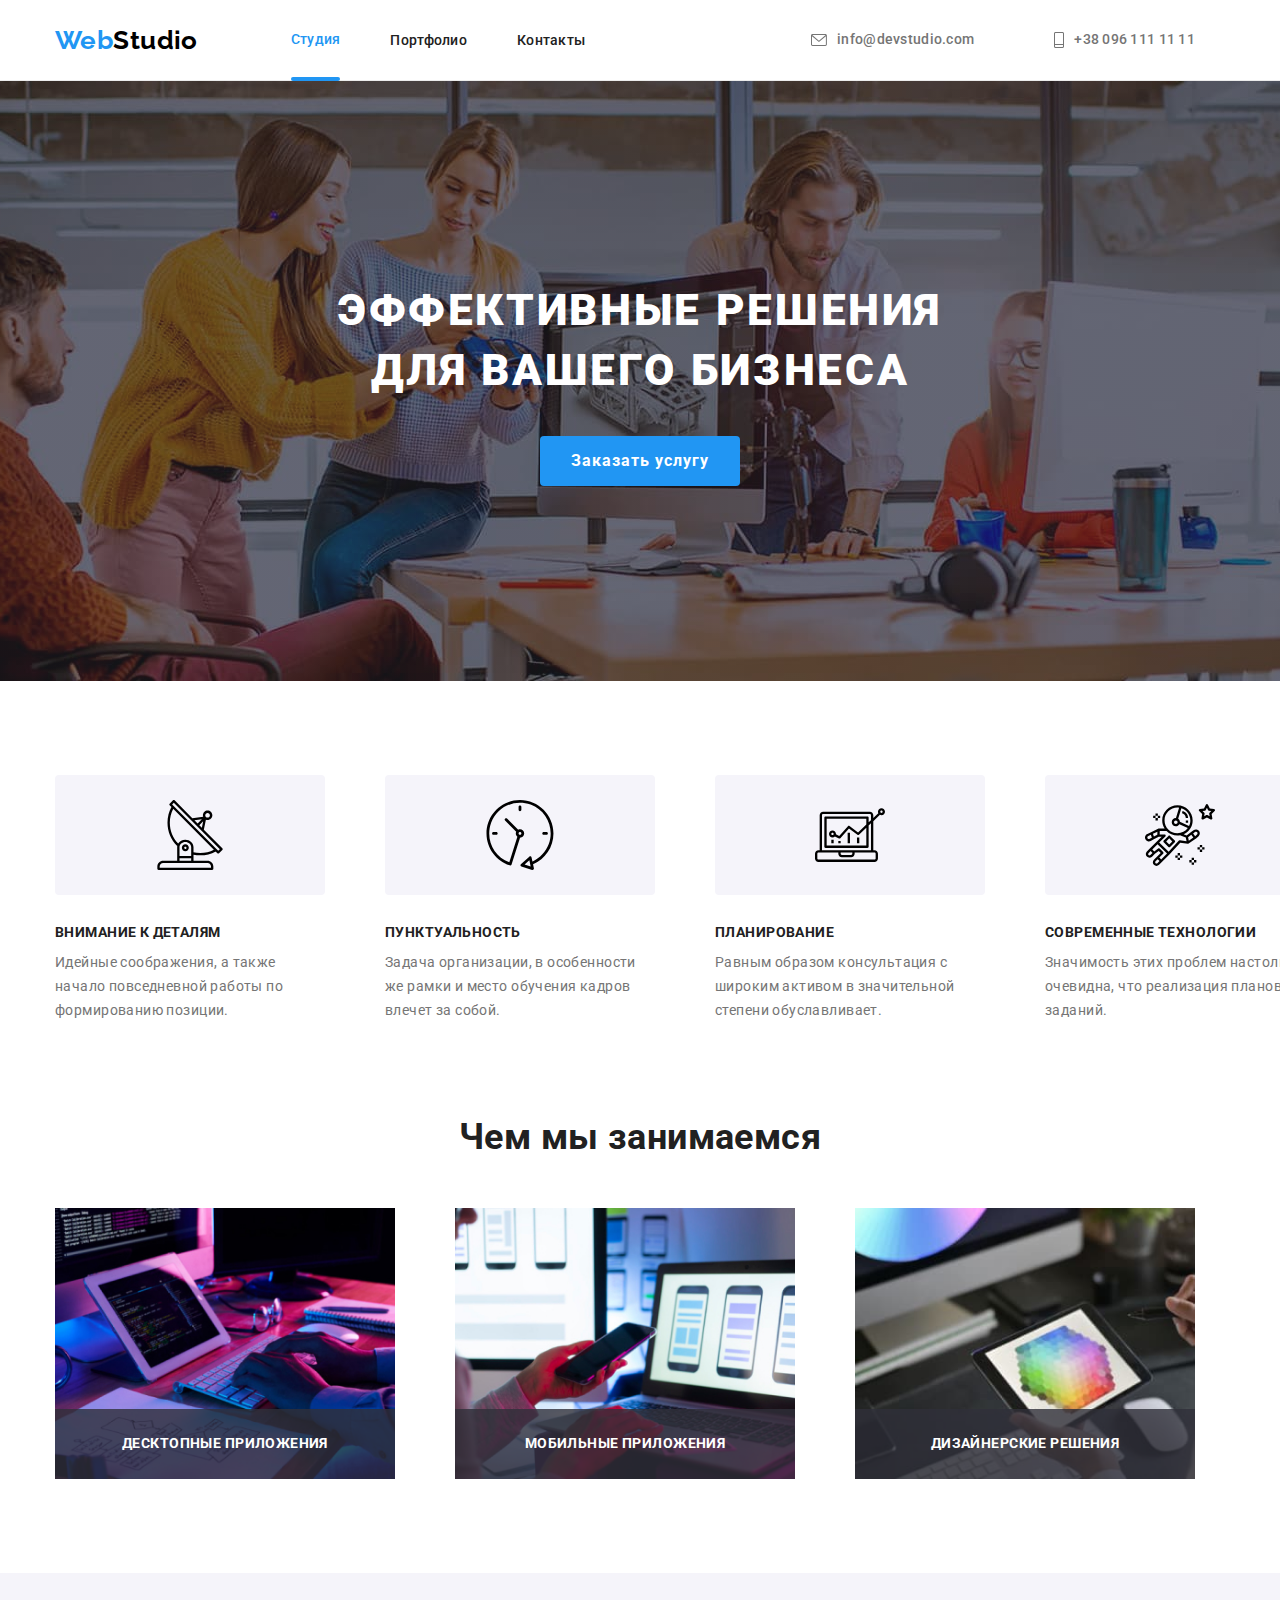
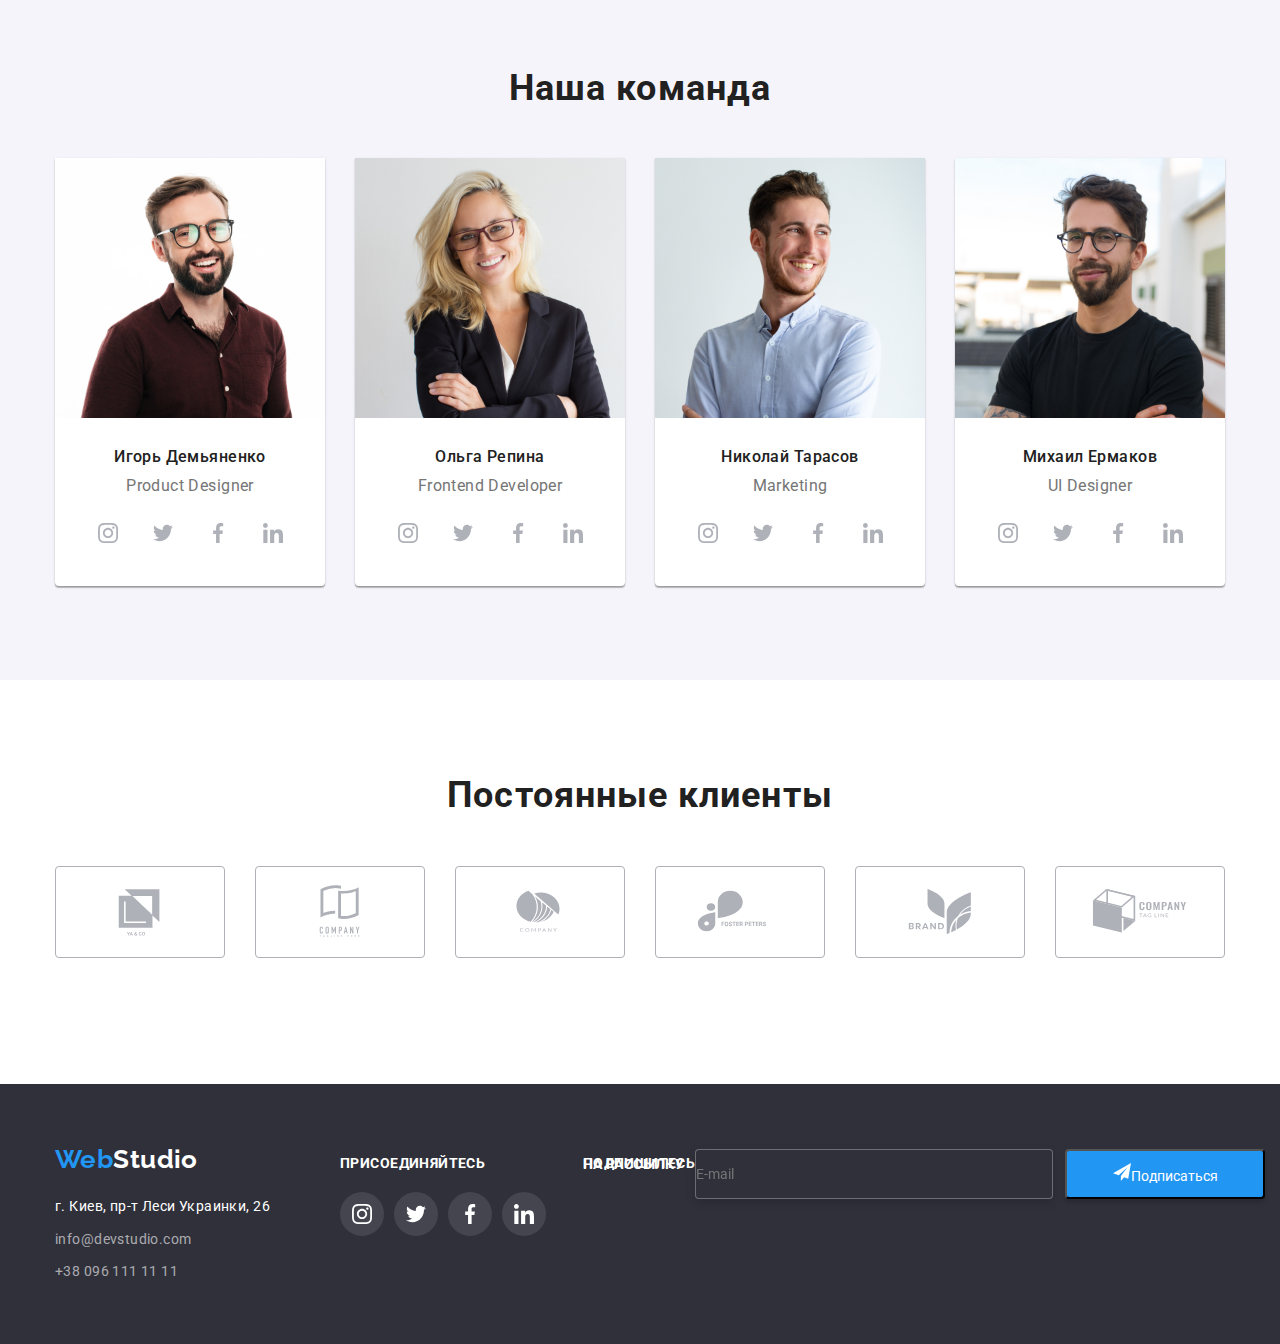
==== index.html @ bc7c969b "update" ====
<!DOCTYPE html>
<html lang="ru">

<head>
    <meta charset="UTF-8">
    <meta http-equiv="X-UA-Compatible" content="IE=edge">
    <meta name="viewport" content="width=device-width, initial-scale=1.0">
    <title>Документ</title>
    <link rel="preconnect" href="https://fonts.googleapis.com">
    <link rel="preconnect" href="https://fonts.gstatic.com" crossorigin>
    <link
        href="https://fonts.googleapis.com/css2?family=Raleway:wght@700&family=Roboto:wght@400;500;700;900&display=swap"
        rel="stylesheet">
    <link rel="stylesheet" href="https://cdnjs.cloudflare.com/ajax/libs/modern-normalize/1.1.0/modern-normalize.css">
    <link rel=" stylesheet" href="./css/style.css">
</head>

<body>
    <!-- Шапка сайта -->
    <header class="header">
        <div class="container header-container">
            <nav class="nav">
                <a lang="en" href="./index.html" class="logo">
                    <span class="logo-accent">Web</span>Studio
                </a>
                <ul class="site-nav list">
                    <li><a href="./index.html" class="link current">Студия</a></li>
                    <li><a href="./portfolio.html" class="link">Портфолио</a></li>
                    <li><a href="./portfolio.html" class="link">Контакты</a></li>
                </ul>
            </nav>
            <ul class="contact list">
                <li class="contact-list item">
                    <a lang="en" href="mailto:info@devstudio.com" class="email">
                        <svg class="icon-envelope" width="16px" height="12px">
                            <use href="./images2/symbol-defs.svg#icon-envelope-hover">
                            </use>
                        </svg>info@devstudio.com
                    </a>
                </li>
                <li class="contact-list item">
                    <a href="tel:+380961111111" class="tel">
                        <svg class="icon-tel" width="10px" height="16px">
                            <use href="./images2/symbol-defs.svg#icon-tel"></use>
                        </svg>+38 096 111 11 11
                    </a>
                </li>
            </ul>
        </div>
    </header>
    <!-- Главная часть сайта -->
    <main>
        <div class="overlay">
            <section class="hero">
                <div class="container">
                    <h1 class="hero-title">Эффективные решения для вашего бизнеса</h1>
                    <button data-modal-open class="hero button-primary" type="button">Заказать услугу</button>
                </div>
            </section>
        </div>
        <!-- Модальное окно -->
        <div class="backdrop is-hidden" data-modal>
            <div class="modal">
                <button data-modal-close class="button-modal" type="button">
                    <svg class="modal-close" width="18px" height="18px">
                        <use href="./images3/symbol-defs.svg#icon-close-black"></use>
                    </svg>
                </button>


                <form class="js-modal-form">
                    <h3 class="form-field-title">Оставьте свои данные, мы вам перезвоним</h3>



                    <div class="form-field">
                        <label class="form-label" for="name">Имя</label>
                        <span><svg class="form-icon-name" width="18px" height="18px">
                                <use href="./images3/symbol-defs2.svg#icon-person-black-18dp"></use>
                            </svg></span>
                        <input class="form-input" type=" text" name="name" id="name" placeholder="" autofocus />
                    </div>



                    <div class="form-field">
                        <label class="form-label" for="tel">Телефон</label>
                        <span><svg class="form-icon-tel" width="18px" height="18px">
                                <use href="./images3/symbol-defs2.svg#icon-phone-black-18dp"></use>
                            </svg></span>
                        <input class=" form-input" type="tel" name="tel" id="tel" />
                    </div>



                    <div class="form-field">
                        <label class="form-label" for="email">Почта</label>
                        <span><svg class="form-icon-email" width="18px" height="18px">
                                <use href="./images3/symbol-defs2.svg#icon-email-black-18dp"></use>
                            </svg></span>
                        <input class="form-input" type="email" name="email" id="mail" />
                    </div>


                    <div class="form-field">
                        <label for="comment" class="comment">Комментарий</label>
                        <textarea class="comment-form" name="comment" id="comment" rows="10"
                            placeholder="Введите текст"></textarea>
                    </div>


                    <div class="form-field">
                        <label class="form-label" for="policy">
                            <span>
                                <svg class="form-icon-email">
                                    <use href=""></use>
                                </svg>
                            </span>Соглашаюсь с рассылкой и принимаю</label>
                        <a class="accent" href="#">Условия договора</a>
                        <input class="form-input-checkbox" type="checkbox" name="policy" id="policy" />
                    </div>
                    <button class="submit" type="submit">Отправить</button>
                </form>
            </div>
        </div>


        <section class="section features">
            <div class="container">
                <h2 class="visually-hidden">Наши особенности</h2>
                <ul class="features-list">
                    <li class="features-item">
                        <div class="features-icon">
                            <svg class="features-logo" width="70px" height="70px">
                                <use href="./images2/symbol-defs.svg#icon-antenna" />
                            </svg>
                        </div>
                        <h3 class="features-title">Внимание к деталям</h3>
                        <p class="features-text">Идейные соображения, а также начало повседневной работы по
                            формированию
                            позиции.
                        </p>
                    </li>
                    <li class="features-item">
                        <div class="features-icon">
                            <svg class="features-logo" width="70" height="70">
                                <use href="./images2/symbol-defs.svg#icon-clock" />
                            </svg>
                        </div>
                        <h3 class="features-title">Пунктуальность</h3>
                        <p class="features-text">Задача организации, в особенности же рамки и место обучения
                            кадров
                            влечет за собой.
                        </p>
                    </li>
                    <li class="features-item">
                        <div class="features-icon">
                            <svg class="features-logo" width="70" height="70">
                                <use href="./images2/symbol-defs.svg#icon-diagram" />
                            </svg>
                        </div>
                        <h3 class="features-title">Планирование</h3>
                        <p class="features-text">Равным образом консультация с широким активом в
                            значительной
                            степени обуславливает.
                        </p>
                    </li>
                    <li class="features-item">
                        <div class="features-icon">
                            <svg class="features-logo" width="70" height="70">
                                <use href="./images2/symbol-defs.svg#icon-astronaut" />
                            </svg>
                        </div>
                        <h3 class="features-title">Современные технологии</h3>
                        <p class="features-text">Значимость этих проблем настолько очевидна, что реализация
                            плановых
                            заданий.
                        </p>
                    </li>
                </ul>
            </div>
        </section>
        <section class="section work">
            <div class="container">
                <h2 class="work-title">Чем мы занимаемся</h2>
                <ul class="work-list">
                    <li class="item">
                        <div class="work-ad">
                            <img class="work-photo" src="./images1/photo1.jpg" alt="Десктопные приложения"
                                width="370" />
                            <div class="ad">
                                <p class="ad-name">Десктопные приложения</p>
                            </div>
                        </div>
                    </li>
                    <li class="item">
                        <div class="work-ad">
                            <img src="./images1/photo2.jpg" alt="Мобильные приложения" width="370" />
                            <div class="ad">
                                <p class="ad-name">Мобильные приложения</p>
                            </div>
                        </div>
                    </li>
                    <li class="item">
                        <div class="work-ad">
                            <img src="./images1/photo3.jpg" alt="Дизайн" width="370" />
                            <div class="ad">
                                <p class="ad-name">Дизайнерские решения</p>
                            </div>
                        </div>
                    </li>
                </ul>
            </div>
        </section>
        <section class=" section-team">
            <div class="container">
                <h2 class="section-title">Наша команда</h2>
                <ul class="team-list">
                    <li class="team-item">
                        <img src="./images1/img1.jpg" alt="Фото Игоря" width="270" />
                        <div class="team">
                            <h3 class="team-title">Игорь Демьяненко</h3>
                            <p class="vocation" lang="en">Product Designer</p>
                            <ul class="list-net">
                                <li class="list-net-item one">
                                    <a href="" class="social-net link">
                                        <svg class="net" width="20" height="20">
                                            <use href="./images2/symbol-defs.svg#icon-instagram" />
                                        </svg>
                                    </a>
                                </li>
                                <li class="list-net-item">
                                    <a href="" class="social-net link">
                                        <svg class="net" width="20" height="20">
                                            <use href="./images2/symbol-defs.svg#icon-twitter" />
                                        </svg>
                                    </a>
                                </li>
                                <li class="list-net-item">
                                    <a href="" class="social-net link">
                                        <svg class="net" width="20" height="20">
                                            <use href="./images2/symbol-defs.svg#icon-facebook" />
                                        </svg>
                                    </a>
                                </li>
                                <li class="list-net-item">
                                    <a href="" class="social-net link">
                                        <svg class="net" width="20" height="20">
                                            <use href="./images2/symbol-defs.svg#icon-linkedin" />
                                        </svg>
                                    </a>
                                </li>
                            </ul>
                        </div>
                    </li>
                    <li class="team-item">
                        <img src="./images1/img2.jpg" alt="Фото Ольги" width="270" />
                        <div class="team">
                            <h3 class="team-title">Ольга Репина</h3>
                            <p class="vocation" lang="en">Frontend Developer</p>
                            <ul class="list-net">
                                <li class="list-net-item">
                                    <a href="" class="social-net link">
                                        <svg class="net" width="20" height="20">
                                            <use href="./images2/symbol-defs.svg#icon-instagram" />
                                        </svg>
                                    </a>
                                </li>
                                <li class="list-net-item">
                                    <a href="" class="social-net link">
                                        <svg class="net" width="20" height="20">
                                            <use href="./images2/symbol-defs.svg#icon-twitter" />
                                        </svg>
                                    </a>
                                </li>
                                <li class="list-net-item">
                                    <a href="" class="social-net link">
                                        <svg class="net" width="20" height="20">
                                            <use href="./images2/symbol-defs.svg#icon-facebook" />
                                        </svg>
                                    </a>
                                </li>
                                <li class="list-net-item">
                                    <a href="" class="social-net link">
                                        <svg class="net" width="20" height="20">
                                            <use href="./images2/symbol-defs.svg#icon-linkedin" />
                                        </svg>
                                    </a>
                                </li>
                            </ul>
                        </div>
                    </li>
                    <li class="team-item">
                        <img src="./images1/img3.jpg" alt="Фото Николая" width="270" />
                        <div class="team">
                            <h3 class="team-title">Николай Тарасов</h3>
                            <p class="vocation" lang="en">Marketing</p>
                            <ul class="list-net">
                                <li class="list-net-item">
                                    <a href="" class="social-net link">
                                        <svg class="net" width="20" height="20">
                                            <use href="./images2/symbol-defs.svg#icon-instagram" />
                                        </svg>
                                    </a>
                                </li>
                                <li class="list-net-item">
                                    <a href="" class="social-net link">
                                        <svg class="net" width="20" height="20">
                                            <use href="./images2/symbol-defs.svg#icon-twitter" />
                                        </svg>
                                    </a>
                                </li>
                                <li class="list-net-item">
                                    <a href="" class="social-net link">
                                        <svg class="net" width="20" height="20">
                                            <use href="./images2/symbol-defs.svg#icon-facebook" />
                                        </svg>
                                    </a>
                                </li>
                                <li class="list-net-item">
                                    <a href="" class="social-net link">
                                        <svg class="net" width="20" height="20">
                                            <use href="./images2/symbol-defs.svg#icon-linkedin" />
                                        </svg>
                                    </a>
                                </li>
                            </ul>
                        </div>
                    </li>
                    <li class="team-item">
                        <img src="./images1/img4.jpg" alt="Фото Михаила" width="270" />
                        <div class="team">
                            <h3 class="team-title">Михаил Ермаков</h3>
                            <p class="vocation" lang="en">UI Designer</p>
                            <ul class="list-net">
                                <li class="list-net-item">
                                    <a href="" class="social-net link">
                                        <svg class="net" width="20" height="20">
                                            <use href="./images2/symbol-defs.svg#icon-instagram" />
                                        </svg>
                                    </a>
                                </li>
                                <li class="list-net-item">
                                    <a href="" class="social-net link">
                                        <svg class="net" width="20" height="20">
                                            <use href="./images2/symbol-defs.svg#icon-twitter" />
                                        </svg>
                                    </a>
                                </li>
                                <li class="list-net-item">
                                    <a href="" class="social-net link">
                                        <svg class="net" width="20" height="20">
                                            <use href="./images2/symbol-defs.svg#icon-facebook" />
                                        </svg>
                                    </a>
                                </li>
                                <li class="list-net-item">
                                    <a href="" class="social-net link">
                                        <svg class="net" width="20" height="20">
                                            <use href="./images2/symbol-defs.svg#icon-linkedin" />
                                        </svg>
                                    </a>
                                </li>
                            </ul>
                        </div>
                    </li>
                </ul>
            </div>
        </section>
        <section class="clients">
            <div class="container">
                <h2 class="clients-title">Постоянные клиенты</h2>
                <ul class="clients-list">
                    <li class="clients-item">
                        <a href="" class="clients-link">
                            <svg class="clients-logo" width="106" height="60">
                                <use href="./images2/symbol-defs.svg#icon-Logo1" />
                            </svg>
                        </a>
                    </li>
                    <li class="clients-item">
                        <a href="" class="clients-link">
                            <svg class="clients-logo" width="106" height="60">
                                <use href="./images2/symbol-defs.svg#icon-Logo2" />
                            </svg>
                        </a>
                    </li>
                    <li class="clients-item">
                        <a href="" class="clients-link">
                            <svg class="clients-logo" width="106" height="60">
                                <use href="./images2/symbol-defs.svg#icon-Logo3" />
                            </svg>
                        </a>
                    </li>
                    <li class="clients-item">
                        <a href="" class="clients-link">
                            <svg class="clients-logo" width="106" height="60">
                                <use href="./images2/symbol-defs.svg#icon-Logo4" />
                            </svg>
                        </a>
                    </li>
                    <li class="clients-item">
                        <a href="" class="clients-link">
                            <svg class="clients-logo" width="106" height="60">
                                <use href="./images2/symbol-defs.svg#icon-Logo5" />
                            </svg>
                        </a>
                    </li>
                    <li class="clients-item">
                        <a href="" class="clients-link">
                            <svg class="clients-logo" width="106" height="60">
                                <use href="./images2/symbol-defs.svg#icon-Logo6" />
                            </svg>
                        </a>
                    </li>
                </ul>
            </div>
        </section>
    </main>
    <!-- Футер сайта -->
    <footer class="footer">
        <div class="container footer-container">
            <div class="locate">
                <a lang="en" href="./index.html" class="logo-footer">
                    <span class="logo-accent">Web</span>Studio
                </a>
                <address class="adress">
                    <ul class="adress-list">
                        <li class="adress-item">г. Киев, пр-т Леси Украинки, 26</li>
                        <li><a lang="en" href="mailto:info@devstudio.com" class="email-item">info@devstudio.com</a></li>
                        <li><a href="tel:+380961111111" class="tel-item">+38 096 111 11 11</a></li>
                    </ul>
                </address>
            </div>
            <div class="join">
                <h3 class="join-title">присоединяйтесь</h3>
                <ul class="join-list">
                    <li class="join-item">
                        <a href="" class="join-social-net link">
                            <svg class="join-icon" width="20" height="20">
                                <use href="./images2/symbol-defs.svg#icon-instagram" />
                            </svg>
                        </a>
                    </li>
                    <li class="join-item">
                        <a href="" class="join-social-net link">
                            <svg class="join-icon" width="20" height="20">
                                <use href="./images2/symbol-defs.svg#icon-twitter" />
                            </svg>
                        </a>
                    </li>
                    <li class="join-item">
                        <a href="" class="join-social-net link">
                            <svg class="join-icon" width="20" height="20">
                                <use href="./images2/symbol-defs.svg#icon-facebook" />
                            </svg>
                        </a>
                    </li>
                    <li class="join-item">
                        <a href="" class="join-social-net link">
                            <svg class="join-icon" width="20" height="20">
                                <use href="./images2/symbol-defs.svg#icon-linkedin" />
                            </svg>
                        </a>
                    </li>
                </ul>
            </div>
            <div class="subscription">
                <h3 class="subscription-title">Подпишитесь на рассылку</h3>
                <ul class="subscription-list">
                    <li class="subscription-item">
                        <div class="subscription-field">
                            <label class="subscription-label for=" email"></label>
                            <input class="subscription-input type=" email" name="email" id="mail"
                                placeholder="E-mail" />
                        </div>
                    </li>
                    <li class="subscription-item">
                        <div class="subscription-field">
                            <button class="subscription-button" type="button">
                                <svg class="subscription-icon" width="18" height="18">
                                    <use href="./images3/symbol-defs2.svg#icon-icon-send"></use>
                                </svg>Подписаться
                            </button>
                        </div>
                    </li>
                </ul>
            </div>
        </div>
    </footer>
    <script src="./js/modal.js"></script>
</body>


</html>
---- css/style.css ----
/* цвет основного текста #212121 */
/* вторичный цвет текста #757575 */
/* вторичный цвет текста #000000 */
/* акцент #2196F3 */
/* белый #FFFFFF */
/* вторичный цвет фона #2F303A; */
/* вторичный цвет фона #F5F4FA */
:root {
    --primary-text-color: #212121;
    --title-text-color: #757575;
    --secondary-title-text-color: #000000;
    --accent-color: #2196F3;
    --secondary-accent-color: #188CE8;
    --white: #FFFFFF;
    --primary-background-color: #2F303A;
    --secondary-background-color: #F5F4FA;
    --grey: #AFB1B8;
    --timing-function: cubic-bezier(0.4, 0, 0.2, 1);
}

body {
    font-size: 14px;
    font-family: 'Roboto', sans-serif;
    letter-spacing: 0.03em;
    color: var(--primary-text-color);
    background-color: var(--white);
}

*,
*:before,
*:after {
    padding: 0px;
    margin: 0px;
    box-sizing: border-box;
}

ul {
    list-style: none;
    padding: 0px;
    margin: 0px;
}

h1,
h2,
h3,
h4,
h5,
h6,
p {
    margin-top: 0px;
    margin-bottom: 0px;
}

.site-nav {
    display: flex;
    align-items: center;
    justify-content: space-between;
    gap: 50px;
}

a {
    text-decoration: none;
}

.container {
    width: 1200px;
    padding-right: 15px;
    padding-left: 15px;
    margin-left: auto;
    margin-right: auto;
}

img {
    display: block;
    width: 100%;
    height: auto;
}

/* --------------------------- ЛОГОТИП -----------------------------*/
.header {
    border-bottom: 1px solid #ECECEC;
}

header.container {
    display: flex;
    align-items: center;
    justify-content: space-between;
}

.header-container {
    display: flex;
    align-items: center;
}

.nav {
    display: flex;
    align-items: center;
}

.logo {
    margin-right: 93px;
    padding-top: 24px;
    padding-bottom: 24px;
    color: var(--secondary-title-text-color);
    font-family: 'Raleway', sans-serif;
    text-decoration: none;
    font-weight: 700;
    font-size: 26px;
    line-height: 1.19;
}

.logo-accent {
    color: var(--accent-color);
}

.link.current {
    display: block;
    padding-top: 32px;
    padding-bottom: 32px;
    color: var(--accent-color);
    position: relative;
}

.link.current::after {
    position: absolute;
    content: "";
    display: block;
    width: 100%;
    height: 4px;
    border-radius: 2px;
    background: var(--accent-color);
    left: 0px;
    bottom: -1px;
    transition: background 250ms var(--timing-function), color 250ms var(--timing-function);
}

.link:hover,
.link:focus {
    color: var(--accent-color);
}

.link {
    font-weight: 500;
    font-size: 14px;
    line-height: 1.14;
    letter-spacing: 0.02em;
    color: var(--primary-text-color);
    transition: color 250ms var(--timing-function);
}

/* -----------------------------Контакты----------------------------- */
.contact {
    display: flex;
    align-items: center;
    gap: 50px;
    margin-left: auto;
}

.contact-list {
    display: flex;
    align-items: center;
    margin-right: 10px;
    gap: 10px;

}

.email {
    display: flex;
    align-items: center;
    padding-top: 32px;
    padding-bottom: 32px;
    font-weight: 500;
    font-size: 14px;
    line-height: 1.14;
    letter-spacing: 0.02em;
    color: var(--title-text-color);
    fill: currentColor;
    transition: color 250ms var(--timing-function);
}

.email:hover,
.email:focus {
    color: var(--accent-color);
}

.icon-envelope {
    margin-right: 10px;
}

.icon-envelope:hover,
.icon-envelope:focus {
    fill: var(--accent-color);

}

.tel {
    display: flex;
    align-items: center;
    justify-content: center;
    padding-top: 32px;
    padding-bottom: 32px;
    font-weight: 500;
    font-size: 14px;
    line-height: 1.14;
    letter-spacing: 0.02em;
    color: var(--title-text-color);
    fill: currentColor;
    transition: color 250ms var(--timing-function);
}

.tel:hover,
.tel:focus {
    color: var(--accent-color);
}

.icon-tel {
    margin-right: 10px;
}

.icon-tel:hover,
.icon-tel:focus {
    fill: var(--accent-color);
}

/*--------------------------------ГЕРОЙ ------------------------- */

.hero {
    text-align: center;
    padding-top: 200px;
    padding-bottom: 200px;
}

/* ---Overlay---*/

.overlay {
    max-width: 1600px;
    height: 600px;
    margin-left: auto;
    margin-right: auto;
    background-color: #C4C4C4;
    background-image: linear-gradient(to right, rgba(47, 48, 58, 0.4), rgba(47, 48, 58, 0.4)), url('../images2/hero.jpg');
    background-size: cover;
    background-repeat: no-repeat;
    background-position: center;
}

.hero-title {
    width: 696px;
    font-weight: 900;
    font-size: 44px;
    line-height: 1.36;
    letter-spacing: 0.06em;
    text-transform: uppercase;
    margin-bottom: 35px;
    margin-left: auto;
    margin-right: auto;
    color: var(--white);
}

.hero.button-primary:hover,
.hero.button-primary:focus {
    background: var(--secondary-accent-color);
    color: var(--white);
}

.hero.button-primary {
    font-family: inherit;
    cursor: pointer;
    font-weight: 700;
    font-size: 16px;
    line-height: 1.88;
    display: flex;
    align-items: center;
    text-align: center;
    letter-spacing: 0.06em;
    padding: 10px 22px;
    margin-bottom: 0px;
    margin-left: auto;
    margin-right: auto;
    width: 200px;
    justify-content: center;
    color: var(--white);
    background-color: var(--accent-color);
    border: none;
    border-radius: 4px;
    transition: background-color 250ms var(--timing-function), color 250ms var(--timing-function);
}

/*----------------- ФИЛЬТР РАБОТ-Портфолио ------------------ */

.button {
    gap: 8px;
    border: none;
    color: var(--primary-text-color);
    background-color: var(--secondary-background-color);
    padding: 6px 22px;
}

.button.primary {
    display: flex;
    align-items: center;
    cursor: pointer;
    font-family: inherit;
    font-weight: 500;
    font-size: 16px;
    line-height: 1.6;
    text-align: center;
    border-radius: 4px;
    margin-left: 0px;
    min-width: 73px;
    color: var(--white);
    background-color: var(--accent-color);
}

.btn-group .button:hover,
.btn-group .button:focus {
    color: var(--white);
    background-color: var(--accent-color);
    box-shadow: 0px 4px 4px rgba(0, 0, 0, 0.15);
}

.btn-group {
    display: flex;
    align-items: center;
    justify-content: center;
    flex-wrap: wrap;
    gap: 8px;
    margin-bottom: 34px;
}

.btn-group .button {
    cursor: pointer;
    font-family: inherit;
    font-weight: 500;
    font-size: 16px;
    line-height: 1.6;
    text-align: center;
    padding: 6px 22px;
    border-radius: 4px;
    border: 1px solid transparent;
    color: var(--primary-text-color);
    background-color: var(--secondary-background-color);
    transition: color 250ms var(--timing-function), background-color 250ms var(--timing-function);
}

.btn-group:nth-last-child(3) {
    margin-right: 0px;
}

/* ------------------- Модальное окно -------------- */

.backdrop {
    position: fixed;
    top: 0px;
    left: 0px;
    width: 100%;
    height: 100%;
    background-color: rgba(0, 0, 0, 0.2);
}

.backdrop.is-hidden {
    opacity: 0;
    pointer-events: none;
    visibility: hidden;
}

.modal {
    display: flex;
    position: absolute;
    top: 50%;
    left: 50%;
    width: 528px;
    height: 581px;
    padding: 15px;
    background-color: var(--white);
    box-shadow: 0px 1px 3px rgba(0, 0, 0, 0.12), 0px 1px 1px rgba(0, 0, 0, 0.14), 0px 2px 1px rgba(0, 0, 0, 0.2);
    border-radius: 4px;
    opacity: 1;
    transform: translate(-50%, -50%) scale(1);
    transition: transform 250ms var(--timing-function), opacity 250ms var(--timing-function), visibility 250ms var(--timing-function);
}

.backdrop.is-hidden .modal {
    transform: translate(-50%, -50%) scale(0.8);
}

.modal-close {
    width: 18px;
    height: 18px;
    background-color: var(--white);
    fill: var(--secondary-title-text-color);
}

.button-modal {
    display: flex;
    width: 30px;
    height: 30px;
    border-radius: 50%;
    border: 1px solid rgba(0, 0, 0, 0.1);
    align-items: center;
    justify-content: center;
    background-color: var(--white);
    top: 8px;
    right: 8px;
    position: absolute;
}

.js-modal-form {
    width: 448px;
    position: absolute;
    top: 0px;
    left: 20px;
    margin: 20px;
    padding: 20px;
}

margin-left: auto;
margin-right: auto;

.form-field {

    display: flex;
    flex-direction: column;
}

form-icon-name {
    position: absolute;
    top: 50%;
    left: 20px;
    transform: translateY(-50%);
    width: 18px;
    height: 18px;
    display: inline-block;
    transform: fill 250ms var(--timing-function);
}

.form-input {
    width: 448px;
    height: 40px;
    border: 1px solid rgba(33, 33, 33, 0.2);
    font: inherit;
    border-radius: 4px;
    margin-bottom: 10px;
}

.form-input:focus {
    color: var(--accent-color);
}

.form-input:focus .form-icon {
    fill: var(--accent-color);
}

margin-bottom: 28px;

.form-field-title {
    font-weight: 700;
    font-size: 20px;
    line-height: 1.15px;
    text-align: center;
    letter-spacing: 0.03em;
    color: var(--primary-text-color);
    margin-bottom: 12px;
}

margin-bottom: 30px;
padding-top: 40px;


.form-field input[type="checkbox"] {
    width: 16px;
    height: 15px;

}

margin-right: 8.38px;

.form-field label {
    font-weight: 400;
    font-size: 14px;
    line-height: 1.7px;
    letter-spacing: 0.03em;
    color: var(--title-text-color);

}

margin-bottom: 4px;

.form-label {
    display: flex;
    position: relative;
    font-weight: 400;
    font-size: 14px;
    line-height: 1.71px;
    letter-spacing: 0.03em;
    color: var(--title-text-color);
}

.accent {
    color: var(--accent-color);
    text-decoration: underline;
    cursor: pointer;
}

.accent::after {
    text-decoration: underline;
    cursor: pointer;
}

.accent:hover .accent:focus {
    color: var(--accent-color);
}

.comment {}

.comment-form {
    padding: 12px 16px;
}

.form-icon-email {
    display: inline-block;
    width: 16px;
    height: 15px;
    border: 4px solid var(--primary-text-color);
    border-radius: 4px;
}

.checkbox:checked+.form-icon-email {
    background: var(--accent-color);
    background-image: url("../images3/icon\ check-2.svg");
    background-size: contain;
    background-origin: border-box;
    border-color: var(--accent-color);

}

.submit {
    width: 200px;
    height: 50px;
    padding-top: 10px;
    padding-bottom: 10px;
    padding-left: 56px;
    padding-right: 55px;
    color: var(--white);
    background: var(--accent-color);
    box-shadow: 0px 4px 4px rgba(0, 0, 0, 0.15);
    border-radius: 4px;
}

.submit:hover .submit:focus {}

.form-input-checkbox {
    position: absolute;
    visibility: hidden;
    left: 36.75%;
    right: 62.25%;
    top: 64.75%;
    bottom: 33.79%;

    background: #212121;
}





/* ----------------------- НАШИ ОСОБЕННОСТИ --------------------- */

section {
    padding-top: 94px;
    padding-bottom: 94px;
}

.section .features {
    margin-bottom: 0px;
    background-color: var(--white);
}

.section.features .container {
    display: flex;
    align-items: center;
    justify-content: space-between;
}

.visually-hidden {
    position: absolute;
    white-space: nowrap;
    width: 1px;
    height: 1px;
    overflow: hidden;
    border: 0;
    padding: 0;
    clip: rect(0 0 0 0);
    clip-path: inset(50%);
    margin: -1px;
}

.features-list {
    display: flex;
    align-items: center;
    justify-content: space-between;
    gap: 30px;
}

.features-icon {
    display: flex;
    align-items: center;
    justify-content: center;
    width: 270px;
    height: 120px;
    margin-bottom: 30px;
    background: var(--secondary-background-color);
    border-radius: 4px;
    background-position: center;
}

.features-title {
    font-weight: 700;
    font-size: 14px;
    line-height: 1.14;
    letter-spacing: 0.03em;
    text-align: start;
    text-transform: uppercase;
    margin-top: 0px;
    margin-bottom: 10px;
    color: var(--primary-text-color);
}

.features-text {
    font-weight: 400;
    font-size: 14px;
    line-height: 1.7;
    text-align: start;
    margin-top: 0px;
    color: var(--title-text-color);
}

.features-item:not(last child) {
    margin-right: 30px;
}

.item:not(last child) {
    margin-right: 30px;
}

/*----------------------- ЧЕМ МЫ ЗАНИМАЕМСЯ ------------------------ */

.section.work {
    margin-top: 0px;
    padding-top: 0px;
    padding-bottom: 94px;
}

.work-title {
    display: flex;
    font-weight: 700;
    font-size: 36px;
    line-height: 1.17;
    text-align: center;
    justify-content: center;
    margin-right: auto;
    margin-bottom: 50px;
    color: var(--primary-text-color);
}

.work-list {
    display: flex;
    align-items: center;
    justify-content: space-between;
    gap: 30px;
}

.work-ad {
    position: relative
}

.ad {
    position: absolute;
    bottom: 0px;
    display: flex;
    text-align: center;
    justify-content: center;
    width: 100%;
    height: 70px;
    background: rgba(47, 48, 58, 0.8);
}

.ad-name {
    font-weight: 700;
    font-size: 14px;
    line-height: 1.14;
    text-align: center;
    padding-top: 27px;
    padding-bottom: 27px;
    letter-spacing: 0.03em;
    text-transform: uppercase;
    color: var(--white);
}

/*----------------------- ПОСТОЯННЫЕ КЛИЕНТЫ ----------------------*/
.clients {
    padding-top: 94px;
    padding-bottom: 126px;
    background-color: var(--white);
}

.clients-title {
    margin-bottom: 50px;
    font-weight: 700;
    font-size: 36px;
    line-height: 1.17;
    text-align: center;
    letter-spacing: 0.03em;
    color: var(--primary-text-color);
}

.clients-list {
    display: flex;
    align-items: center;
    gap: 30px;
}

.clients-item {
    display: flex;
    align-items: center;
    justify-content: center;
}

.clients-link {
    display: flex;
    align-items: center;
    justify-content: center;
    width: 170px;
    height: 92px;
    border: 1px solid #AFB1B8;
    border-radius: 4px;
    fill: currentColor;
    color: var(--grey);
    transition: color 250ms var(--timing-function);
}

.clients-link:hover,
.clients-link:focus {
    border: 1px solid var(--accent-color);
    background-color: var(--white);
    fill: var(--grey);
}

.clients-logo:hover,
.clients-logo:focus {
    background-color: var(--white);
    fill: var(--accent-color);
}

/*-------------------------- НАША КОМАНДА -------------------------*/
.section-team {
    padding-top: 94px;
    padding-bottom: 94px;
    background-color: var(--secondary-background-color);
}

.section-title {
    margin-bottom: 49px;
    font-weight: 700;
    font-size: 36px;
    line-height: 1.17;
    text-align: center;
    letter-spacing: 0.03em;
    color: var(--primary-text-color);
}

.team-list {
    display: flex;
    align-items: center;
    gap: 30px;
}

.team-item {
    width: 270px;
    height: 428px;
    background-color: var(--white);
    box-shadow: 0px 1px 3px rgba(0, 0, 0, 0.12), 0px 1px 1px rgba(0, 0, 0, 0.14), 0px 2px 1px rgba(0, 0, 0, 0.2);
    border-radius: 0px 0px 4px 4px;
}

.team {
    padding-top: 30px;
    padding-bottom: 30px;
    padding-right: 30px;
    padding-left: 30px;
}

.team-title {
    margin-bottom: 10px;
    align-content: center;
    justify-content: center;
    font-weight: 500;
    font-size: 16px;
    line-height: 1.18;
    text-align: center;
    color: var(--primary-text-color);
}

.vocation {
    font-weight: 400;
    font-size: 16px;
    line-height: 1.18;
    text-align: center;
    color: var(--title-text-color);
    margin-bottom: 16px;
}

.list-net {
    display: flex;
    align-items: center;
    justify-content: space-around;
    gap: 10px;
    margin-top: 0px;
    margin-left: auto;
    margin-right: auto;
}

.list-net-item {
    display: flex;
    align-items: center;
    justify-content: center;
    width: 44px;
    height: 44px;
    border-radius: 50%;
    background-color: var(--white);
    fill: var(--grey);
    cursor: pointer;
}

.list-net-item.one {
    width: 44px;
    border-radius: 50%;
}

.social-net.link {
    display: flex;
    width: 44px;
    height: 44px;
    border-radius: 50%;
    align-items: center;
    justify-content: center;
    fill: currentColor;
    color: var(--grey);
    transition: color 250ms var(--timing-function), background-color 250ms var(--timing-function);
}

.social-net.link:hover,
.social-net.link:focus {
    background-color: var(--accent-color);
    color: var(--white);
}

/*-------------------------- ГАЛЕРЕЯ ----------------------------- */

.galery {
    padding-top: 94px;
    padding-bottom: 94px;
}

.galery.container {
    width: 1200px;
    padding-left: 15px;
    padding-right: 15px;
    margin-left: auto;
    margin-left: auto;
}

.galery-title-hidden {
    display: none;
}

.galery-title {
    margin-bottom: 4px;
    font-weight: 700;
    font-size: 18px;
    line-height: 2.0;
    letter-spacing: 0.06em;
    color: var(--primary-text-color);
}

.galery-example {
    padding-top: 20px;
    padding-bottom: 20px;
    padding-left: 24px;
    padding-right: 24px;
    border: 1px solid #EEEEEE;
}

.galery-item {
    width: 370px;
    border-radius: 4px;
}

.galery-item:nth-child(3) {
    margin-right: 0px;
}

.galery-item:nth-last-child(3) {
    margin-bottom: 0px;
}

.galery-list {
    display: flex;
    flex-wrap: wrap;
    gap: 30px;
}

.example-work {
    font-weight: 400;
    font-size: 16px;
    line-height: 1.9;
    color: var(--title-text-color)
}

.photo {
    display: block;
    text-decoration: none;
    transition: box-shadow 250ms var(--timing-function);
}

.photo:hover,
.photo:focus {
    box-shadow: 0px 4px 4px rgba(0, 0, 0, 0.15);
}

.galery-overlay-text {
    position: absolute;
    top: 0;
    left: 0;
    width: 100%;
    height: 100%;
    color: var(--white);
    background-color: rgba(33, 150, 243, 0.9);
    transform: translateY(100%);
    transition: transform 250ms cubic-bezier(0.4, 0, 0.2, 1);
    padding: 63px 24px;
}

.galery-overlay {
    font-weight: 400;
    font-size: 18px;
    line-height: 1.56;
    letter-spacing: 0.03em;
    text-align: start;
}

.galery-picture {
    position: relative;
    overflow: hidden;
}

.photo:hover .galery-overlay-text,
.photo:focus .galery-overlay-text {
    transform: translateY(0%);
}

/*--------------------------- ФУТЕР САЙТА ------------------------- */

.footer {
    padding-top: 60px;
    padding-bottom: 60px;
    margin-bottom: 0px;
    background: var(--primary-background-color);
}

.footer .logo-footer {
    display: inline-block;
    margin-bottom: 20px;
    font-family: 'Raleway', sans-serif;
    text-decoration: none;
    font-weight: 700;
    font-size: 26px;
    line-height: 1.19;
    font-weight: 700;
    font-size: 26px;
    line-height: 1.19;
    color: var(--white);
    background: var(--primary-background-color);
}

.locate {
    margin-right: 70px;
}

.adress-item:hover,
.adress-item:focus {
    color: var(--accent-color);
}

.adress {
    font-style: normal;
}

.adress-list {
    display: flex;
    flex-direction: column;
    gap: 9px;
}

.adress-item {
    font-weight: 400;
    font-size: 14px;
    line-height: 1.7;
    color: var(--white);
    transition: color 250ms var(--timing-function);
}

.email-item:hover,
.email-item:focus {
    color: var(--accent-color);
}

.email-item {
    font-weight: 400;
    font-size: 14px;
    line-height: 1.7;
    color: rgba(255, 255, 255, 0.6);
    transition: color 250ms var(--timing-function);
}

.tel-item:hover,
.tel-item:focus {
    color: var(--accent-color);
}

.tel-item {
    font-weight: 400;
    font-size: 14px;
    line-height: 1.7;
    color: rgba(255, 255, 255, 0.6);
    transition: color 250ms var(--timing-function);
}

footer.container {
    display: flex;
    align-items: center;
    justify-content: center;
}

.footer-container {
    display: flex;
    align-items: baseline;
}

/*------------------------ Присоединяйтесь --------------------- */

.join-title {
    font-weight: 700;
    font-size: 14px;
    line-height: 1.14;
    letter-spacing: 0.03em;
    text-transform: uppercase;
    color: var(--white);
    padding-top: 0px;
    padding-bottom: 0px;
    margin-bottom: 20px;
}

.join-list {
    display: flex;
    align-items: center;
    justify-content: space-around;
    gap: 10px;
    width: 206px;
    height: 45px;
    margin-right: 93px;
}

.join-item {
    gap: 10px;
}

.join-social-net.link {
    display: flex;
    width: 44px;
    height: 44px;
    border-radius: 50%;
    align-items: center;
    justify-content: center;
    background-color: rgba(255, 255, 255, 0.1);
    fill: currentColor;
    color: var(--white);
    transition: background-color 250ms var(--timing-function);
}

.join-icon {
    fill: var(--white);
}

.join-social-net.link:hover,
.join-social-net.link:focus {
    background-color: var(--accent-color);
}

/*------------------ Подпишитесь на рассылку ----------------- */
.subscription {
    display: flex;
    align-items: center;
    justify-content: center;
    width: 570px;
}

.subscription-title {
    font-weight: 700;
    font-size: 14px;
    line-height: 1.14px;
    letter-spacing: 0.03em;
    text-transform: uppercase;
    padding-top: 0px;
    padding-bottom: 0px;
    margin-bottom: 20px;
    color: var(--white);
}

.subscription-list {
    display: flex;
    align-items: center;
    justify-content: space-around;
    gap: 12px;
    background-color: var(--primary-background-color);
}

.subscription-item {
    display: flex;
    align-items: center;
}

.subscription-field {
    display: flex;
    align-items: center;
    justify-content: space-around;
}

.subscription-input {
    width: 358px;
    height: 50px;
    border: 1px solid rgba(255, 255, 255, 0.3);
    filter: drop-shadow(0px 4px 4px rgba(0, 0, 0, 0.15));
    border-radius: 4px;
    background-color: var(--primary-background-color);
}

.subscription-button {
    width: 200px;
    height: 50px;
    left: 1185px;
    top: 1736px;
    background: var(--accent-color);
    color: var(--white);
    box-shadow: 0px 4px 4px rgba(0, 0, 0, 0.15);
    border-radius: 4px;

}

.subscription-icon {
    fill: var(--white);
}
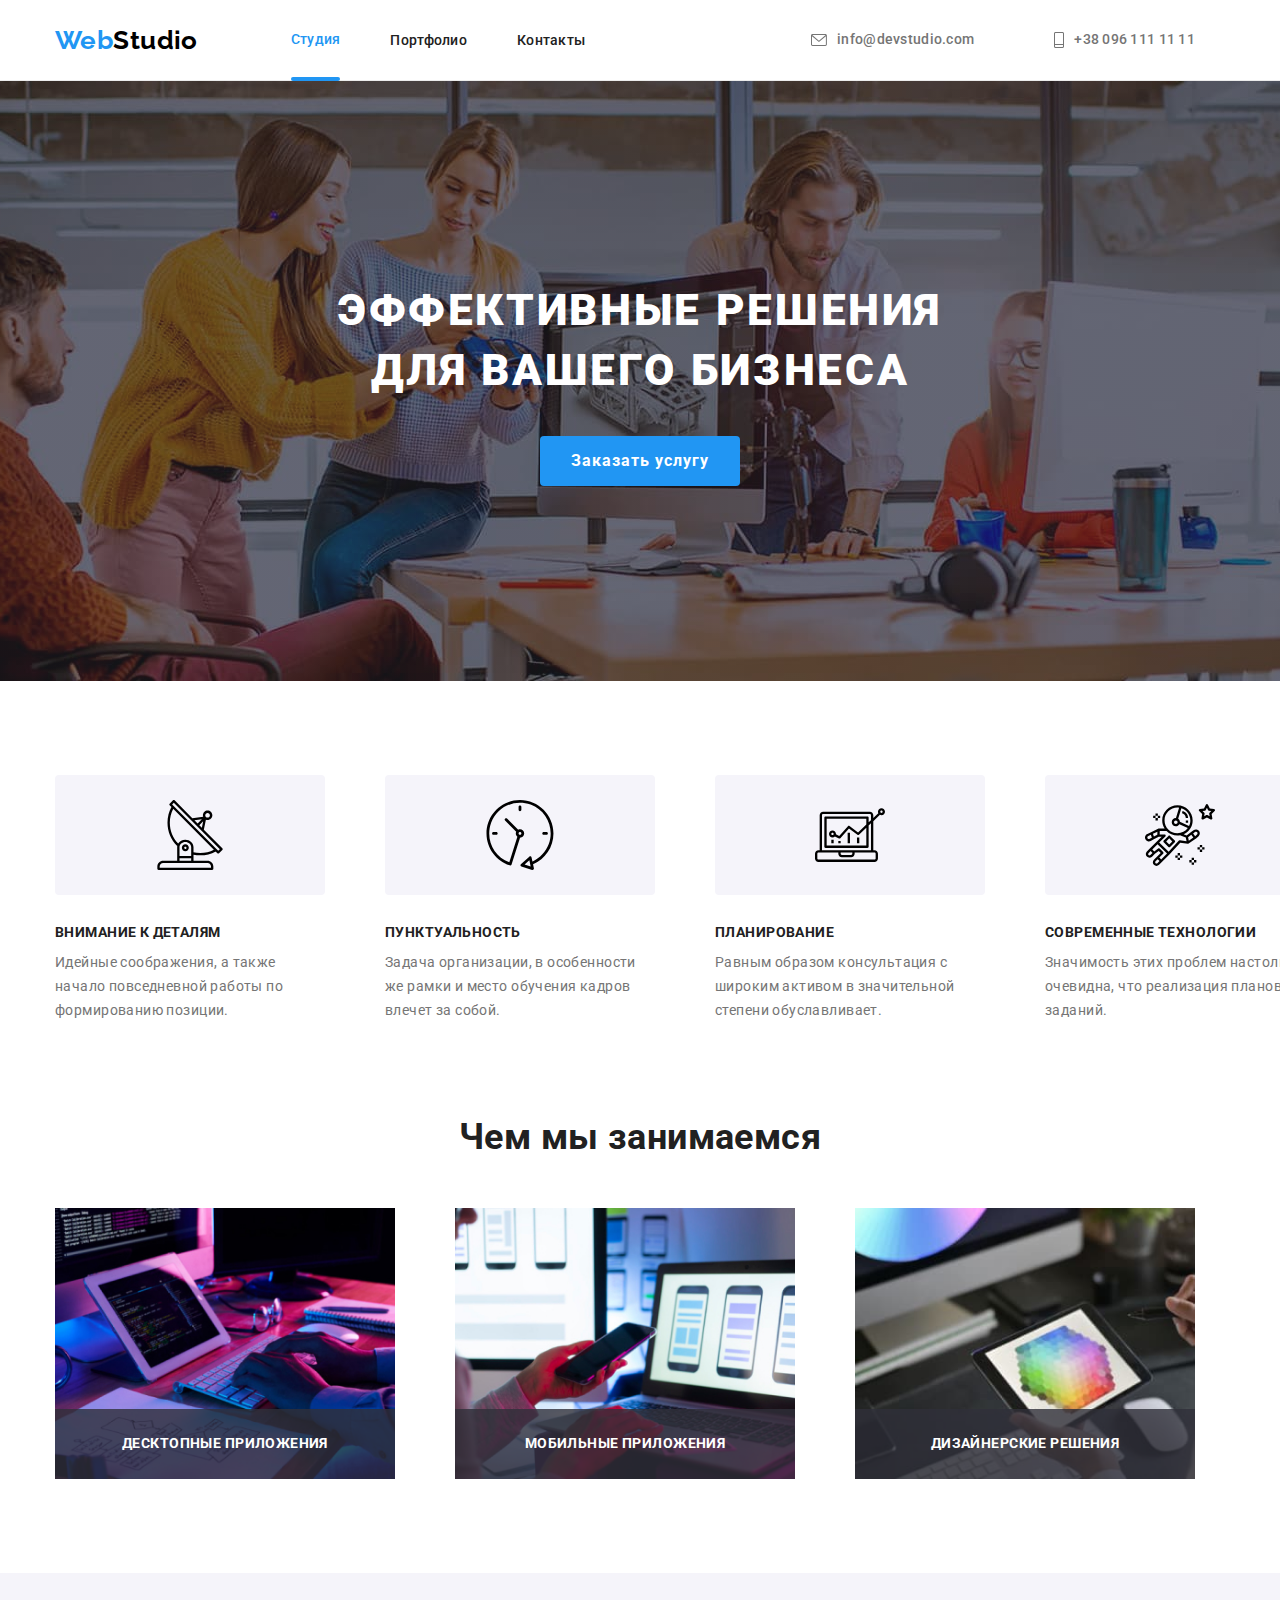
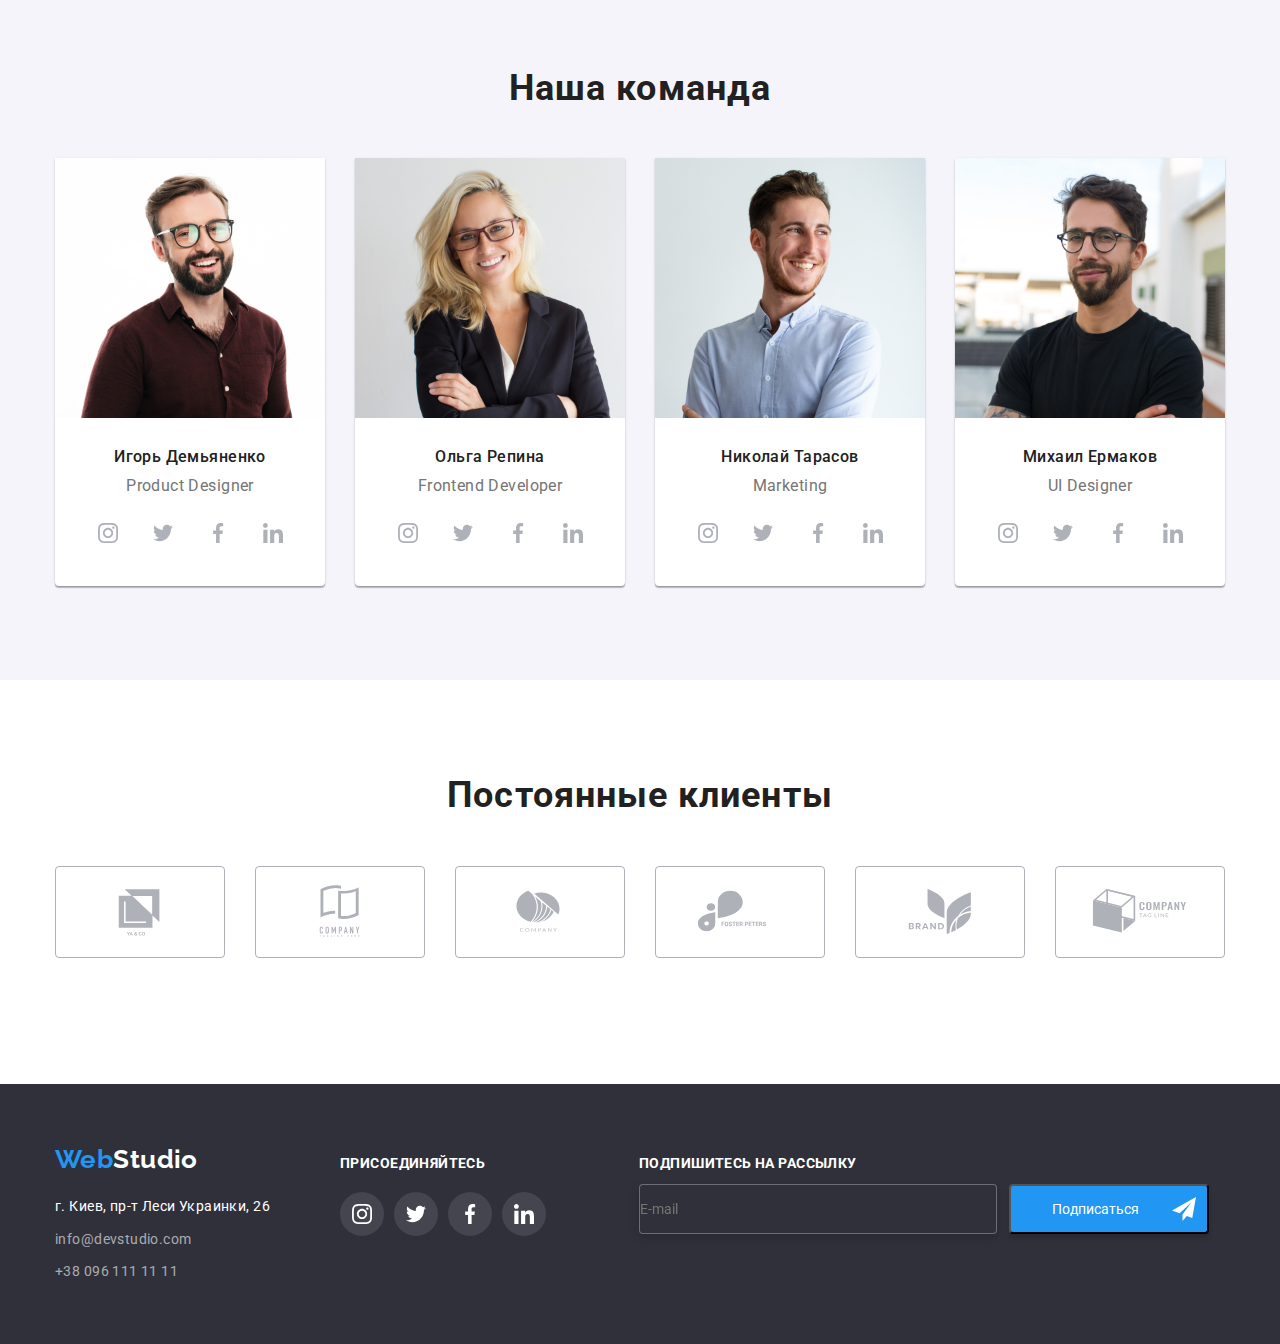
==== commit eb3b4c78: "update" ====
--- a/index.html
+++ b/index.html
@@ -66,49 +66,41 @@
                         <use href="./images3/symbol-defs.svg#icon-close-black"></use>
                     </svg>
                 </button>
-
-
                 <form class="js-modal-form">
                     <h3 class="form-field-title">Оставьте свои данные, мы вам перезвоним</h3>
-
-
-
                     <div class="form-field">
                         <label class="form-label" for="name">Имя</label>
-                        <span><svg class="form-icon-name" width="18px" height="18px">
+                        <div class="input-wrap">
+                            <input class="form-input" type="text" name="name" id="name" placeholder="" autofocus />
+                            <svg class="form-icon" width="18px" height="18px">
                                 <use href="./images3/symbol-defs2.svg#icon-person-black-18dp"></use>
-                            </svg></span>
-                        <input class="form-input" type=" text" name="name" id="name" placeholder="" autofocus />
+                            </svg>
+                        </div>
                     </div>
-
-
-
                     <div class="form-field">
                         <label class="form-label" for="tel">Телефон</label>
-                        <span><svg class="form-icon-tel" width="18px" height="18px">
+                        <div class="input-wrap">
+                            <input class=" form-input" type="tel" name="tel" id="tel" />
+                            <svg class="form-icon" width="18px" height="18px">
                                 <use href="./images3/symbol-defs2.svg#icon-phone-black-18dp"></use>
-                            </svg></span>
-                        <input class=" form-input" type="tel" name="tel" id="tel" />
+                            </svg>
+                        </div>
                     </div>
-
-
-
                     <div class="form-field">
                         <label class="form-label" for="email">Почта</label>
-                        <span><svg class="form-icon-email" width="18px" height="18px">
+                        <div class="input-wrap">
+                            <input class="form-input" type="email" name="email" id="mail" />
+                            <svg class="form-icon" width="18px" height="18px">
                                 <use href="./images3/symbol-defs2.svg#icon-email-black-18dp"></use>
-                            </svg></span>
-                        <input class="form-input" type="email" name="email" id="mail" />
+                            </svg>
+                        </div>
                     </div>
-
 
                     <div class="form-field">
                         <label for="comment" class="comment">Комментарий</label>
                         <textarea class="comment-form" name="comment" id="comment" rows="10"
                             placeholder="Введите текст"></textarea>
                     </div>
-
-
                     <div class="form-field">
                         <label class="form-label" for="policy">
                             <span>
@@ -123,8 +115,6 @@
                 </form>
             </div>
         </div>
-
-
         <section class="section features">
             <div class="container">
                 <h2 class="visually-hidden">Наши особенности</h2>
@@ -470,17 +460,17 @@
                 <ul class="subscription-list">
                     <li class="subscription-item">
                         <div class="subscription-field">
-                            <label class="subscription-label for=" email"></label>
-                            <input class="subscription-input type=" email" name="email" id="mail"
+                            <label class="subscription-label" for="email"></label>
+                            <input class="subscription-input" type="email" name="email" id="email"
                                 placeholder="E-mail" />
                         </div>
                     </li>
                     <li class="subscription-item">
                         <div class="subscription-field">
-                            <button class="subscription-button" type="button">
-                                <svg class="subscription-icon" width="18" height="18">
+                            <button class="subscription-button" type="button">Подписаться
+                                <svg class="subscription-icon" width="24" height="24">
                                     <use href="./images3/symbol-defs2.svg#icon-icon-send"></use>
-                                </svg>Подписаться
+                                </svg>
                             </button>
                         </div>
                     </li>
--- a/css/style.css
+++ b/css/style.css
@@ -414,24 +414,45 @@
     padding: 20px;
 }
 
-margin-left: auto;
-margin-right: auto;
+.form-field-title {
+    font-weight: 700;
+    font-size: 20px;
+    line-height: 1.15px;
+    text-align: center;
+    letter-spacing: 0.03em;
+    color: var(--primary-text-color);
+    margin-bottom: 12px;
+    margin-bottom: 30px;
+    padding-top: 40px;
+}
 
 .form-field {
-
     display: flex;
     flex-direction: column;
-}
-
-form-icon-name {
-    position: absolute;
-    top: 50%;
-    left: 20px;
-    transform: translateY(-50%);
-    width: 18px;
-    height: 18px;
-    display: inline-block;
-    transform: fill 250ms var(--timing-function);
+    width: 448px;
+}
+
+.form-field input[type="checkbox"] {
+    width: 16px;
+    height: 15px;
+}
+
+.form-label {
+    font-weight: 400;
+    font-size: 14px;
+    line-height: 1.71px;
+    letter-spacing: 0.03em;
+    color: var(--title-text-color);
+    margin-bottom: 4px;
+}
+
+.input-wrap {
+    position: relative;
+    margin-bottom: 10px;
+}
+
+.form-input:focus+.form-icon {
+    fill: var(--accent-color);
 }
 
 .form-input {
@@ -440,60 +461,15 @@
     border: 1px solid rgba(33, 33, 33, 0.2);
     font: inherit;
     border-radius: 4px;
-    margin-bottom: 10px;
-}
-
-.form-input:focus {
-    color: var(--accent-color);
-}
-
-.form-input:focus .form-icon {
-    fill: var(--accent-color);
-}
-
-margin-bottom: 28px;
-
-.form-field-title {
-    font-weight: 700;
-    font-size: 20px;
-    line-height: 1.15px;
-    text-align: center;
-    letter-spacing: 0.03em;
-    color: var(--primary-text-color);
-    margin-bottom: 12px;
-}
-
-margin-bottom: 30px;
-padding-top: 40px;
-
-
-.form-field input[type="checkbox"] {
-    width: 16px;
-    height: 15px;
-
-}
-
-margin-right: 8.38px;
-
-.form-field label {
-    font-weight: 400;
-    font-size: 14px;
-    line-height: 1.7px;
-    letter-spacing: 0.03em;
-    color: var(--title-text-color);
-
-}
-
-margin-bottom: 4px;
-
-.form-label {
-    display: flex;
-    position: relative;
-    font-weight: 400;
-    font-size: 14px;
-    line-height: 1.71px;
-    letter-spacing: 0.03em;
-    color: var(--title-text-color);
+    transition: border 250ms var(--timing-function);
+}
+
+.form-icon {
+    position: absolute;
+    top: 50%;
+    left: 12px;
+    transform: translateY(-50%);
+    transition: fill 250ms var(--timing-function);
 }
 
 .accent {
@@ -503,6 +479,7 @@
 }
 
 .accent::after {
+    color: var(--accent-color);
     text-decoration: underline;
     cursor: pointer;
 }
@@ -510,8 +487,6 @@
 .accent:hover .accent:focus {
     color: var(--accent-color);
 }
-
-.comment {}
 
 .comment-form {
     padding: 12px 16px;
@@ -527,11 +502,10 @@
 
 .checkbox:checked+.form-icon-email {
     background: var(--accent-color);
-    background-image: url("../images3/icon\ check-2.svg");
+    background-image: url("../images3/icon check-2.svg");
     background-size: contain;
     background-origin: border-box;
     border-color: var(--accent-color);
-
 }
 
 .submit {
@@ -545,9 +519,15 @@
     background: var(--accent-color);
     box-shadow: 0px 4px 4px rgba(0, 0, 0, 0.15);
     border-radius: 4px;
-}
-
-.submit:hover .submit:focus {}
+    position: absolute;
+    bottom: 0px;
+    left: 30%;
+    transform: translateY(50%);
+}
+
+.submit:hover .submit:focus {
+    background-color: #188CE8;
+}
 
 .form-input-checkbox {
     position: absolute;
@@ -556,13 +536,8 @@
     right: 62.25%;
     top: 64.75%;
     bottom: 33.79%;
-
-    background: #212121;
-}
-
-
-
-
+    background: var(--primary-text-color);
+}
 
 /* ----------------------- НАШИ ОСОБЕННОСТИ --------------------- */
 
@@ -1098,12 +1073,6 @@
 }
 
 /*------------------ Подпишитесь на рассылку ----------------- */
-.subscription {
-    display: flex;
-    align-items: center;
-    justify-content: center;
-    width: 570px;
-}
 
 .subscription-title {
     font-weight: 700;
@@ -1146,6 +1115,9 @@
 }
 
 .subscription-button {
+    display: flex;
+    align-items: center;
+    justify-content: space-around;
     width: 200px;
     height: 50px;
     left: 1185px;
@@ -1154,7 +1126,8 @@
     color: var(--white);
     box-shadow: 0px 4px 4px rgba(0, 0, 0, 0.15);
     border-radius: 4px;
-
+    gap: 10px;
+    padding-left: 29px;
 }
 
 .subscription-icon {
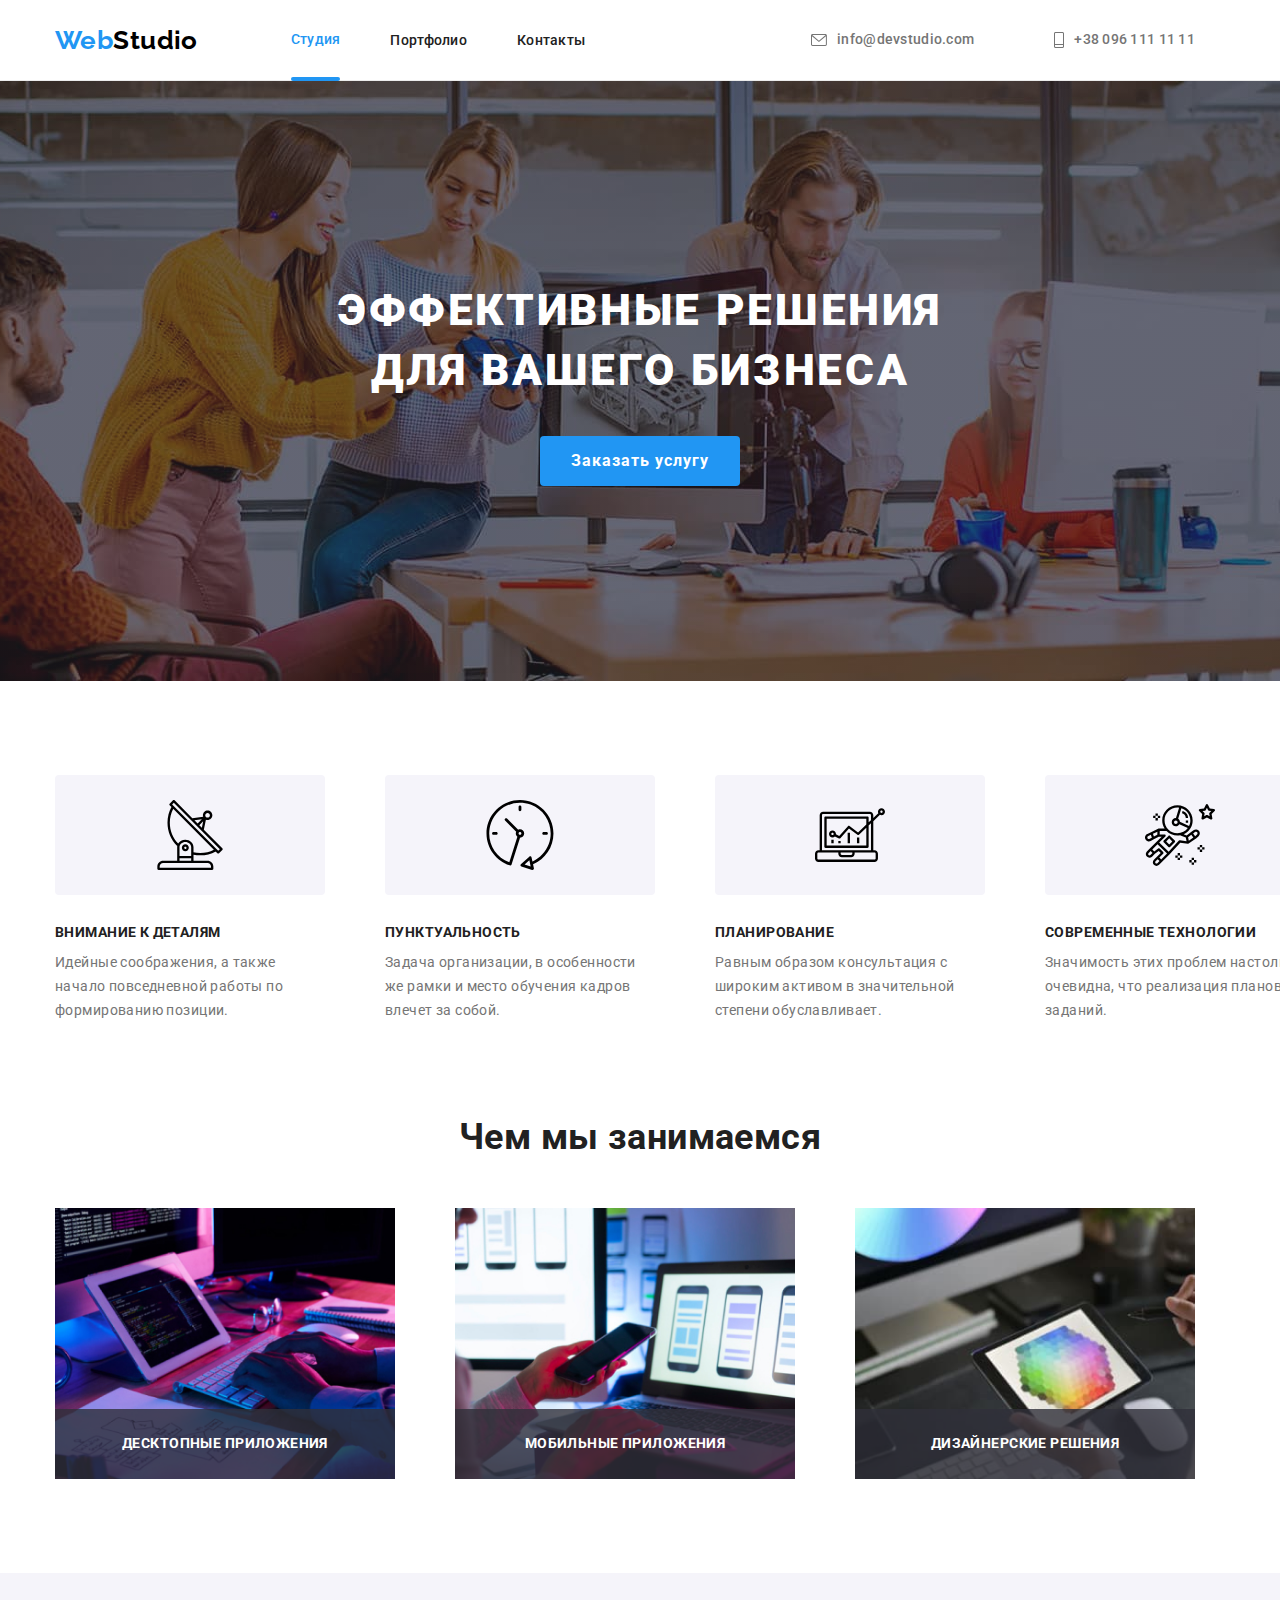
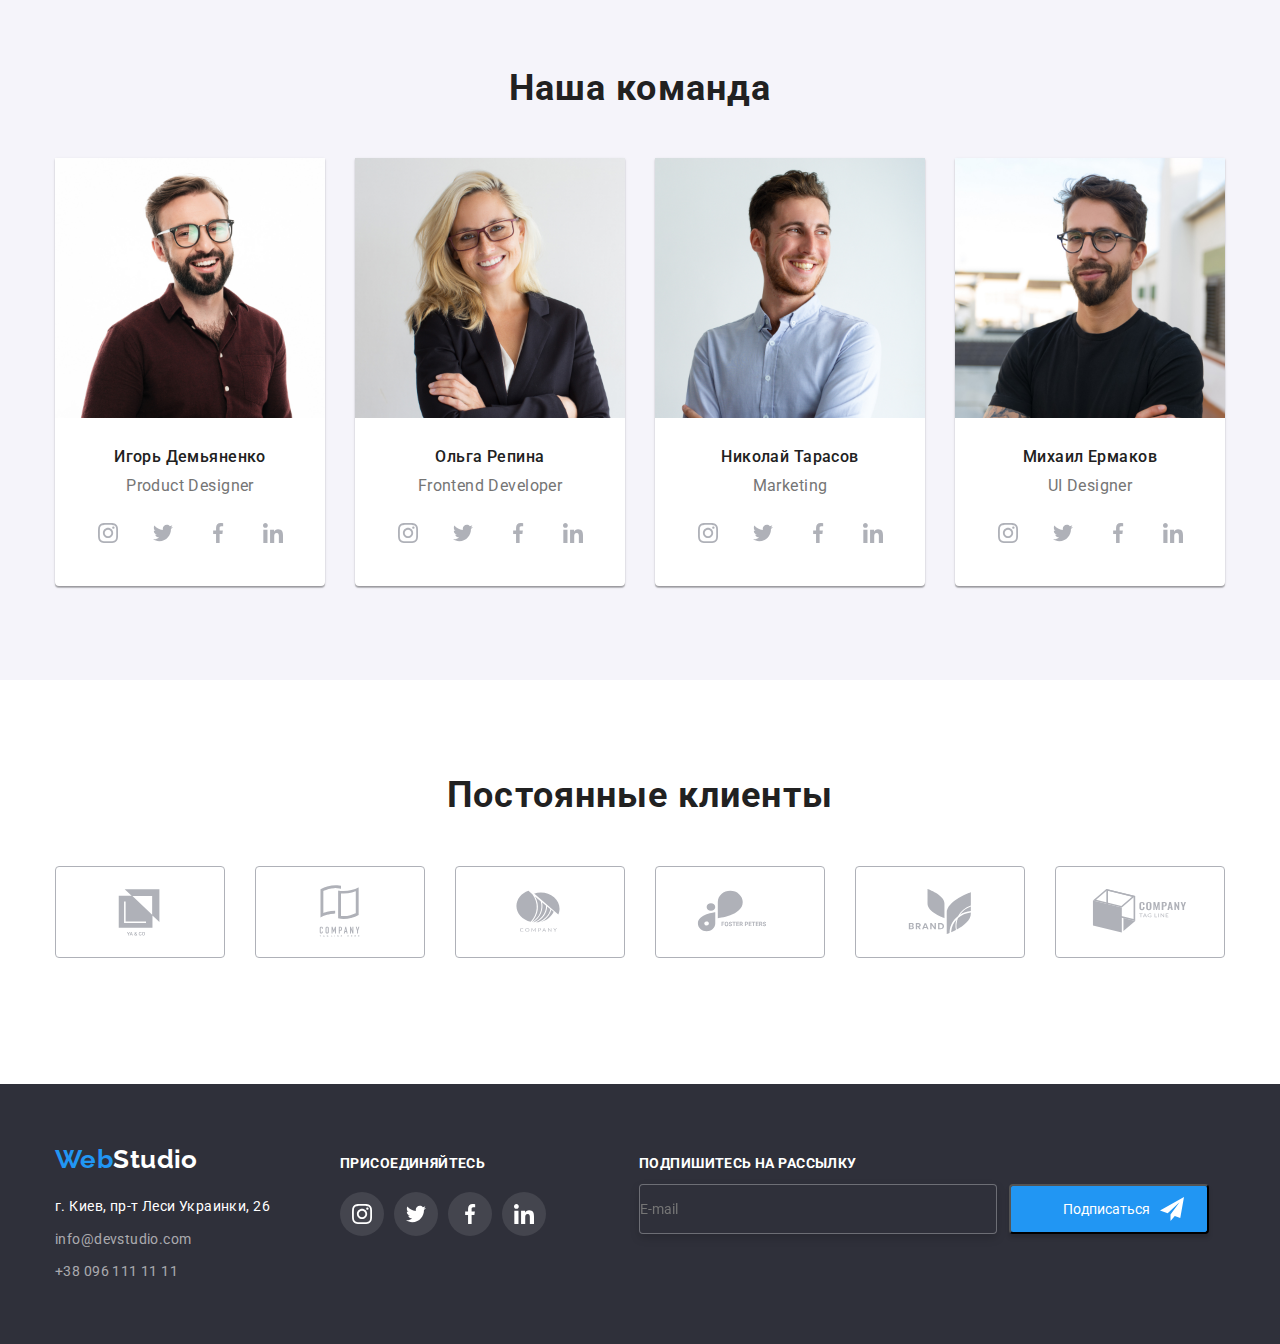
==== commit 54f0ced5: "update" ====
--- a/index.html
+++ b/index.html
@@ -66,8 +66,8 @@
                         <use href="./images3/symbol-defs.svg#icon-close-black"></use>
                     </svg>
                 </button>
+                <p class="form-field-title">Оставьте свои данные, мы вам перезвоним</p>
                 <form class="js-modal-form">
-                    <h3 class="form-field-title">Оставьте свои данные, мы вам перезвоним</h3>
                     <div class="form-field">
                         <label class="form-label" for="name">Имя</label>
                         <div class="input-wrap">
@@ -95,21 +95,21 @@
                             </svg>
                         </div>
                     </div>
-
                     <div class="form-field">
                         <label for="comment" class="comment">Комментарий</label>
                         <textarea class="comment-form" name="comment" id="comment" rows="10"
                             placeholder="Введите текст"></textarea>
                     </div>
                     <div class="form-field">
+                        <input class="checkbox" type="checkbox" name="policy" id="policy" />
                         <label class="form-label" for="policy">
-                            <span>
+                            <span class="checkbox-icon">
                                 <svg class="form-icon-email">
                                     <use href=""></use>
                                 </svg>
-                            </span>Соглашаюсь с рассылкой и принимаю</label>
-                        <a class="accent" href="#">Условия договора</a>
-                        <input class="form-input-checkbox" type="checkbox" name="policy" id="policy" />
+                            </span>Соглашаюсь с рассылкой и принимаю<a class="accent" href="#">Условия
+                                договора</a>
+                        </label>
                     </div>
                     <button class="submit" type="submit">Отправить</button>
                 </form>
--- a/css/style.css
+++ b/css/style.css
@@ -371,7 +371,7 @@
     left: 50%;
     width: 528px;
     height: 581px;
-    padding: 15px;
+    padding: 40px;
     background-color: var(--white);
     box-shadow: 0px 1px 3px rgba(0, 0, 0, 0.12), 0px 1px 1px rgba(0, 0, 0, 0.14), 0px 2px 1px rgba(0, 0, 0, 0.2);
     border-radius: 4px;
@@ -389,6 +389,11 @@
     height: 18px;
     background-color: var(--white);
     fill: var(--secondary-title-text-color);
+    transition: fill 250ms var(--timing-function);
+}
+
+.modal-close:hover .modal-close:focus {
+    fill: var(--accent-color);
 }
 
 .button-modal {
@@ -422,14 +427,13 @@
     letter-spacing: 0.03em;
     color: var(--primary-text-color);
     margin-bottom: 12px;
-    margin-bottom: 30px;
-    padding-top: 40px;
 }
 
 .form-field {
     display: flex;
     flex-direction: column;
     width: 448px;
+    margin-bottom: 10px;
 }
 
 .form-field input[type="checkbox"] {
@@ -451,17 +455,28 @@
     margin-bottom: 10px;
 }
 
+.form-label {
+    display: block;
+    height: 14px;
+}
+
 .form-input:focus+.form-icon {
     fill: var(--accent-color);
 }
 
 .form-input {
-    width: 448px;
+    width: 100%;
     height: 40px;
     border: 1px solid rgba(33, 33, 33, 0.2);
     font: inherit;
     border-radius: 4px;
     transition: border 250ms var(--timing-function);
+    padding-left: 12px;
+}
+
+.form-input::placeholder {
+    font-size: 12px;
+    color: rgba(117, 117, 117, 0.5);
 }
 
 .form-icon {
@@ -489,7 +504,14 @@
 }
 
 .comment-form {
-    padding: 12px 16px;
+    width: 100%;
+    height: 138px;
+    border: 1px solid rgba(33, 33, 33, 0.2);
+    border-radius: 4px;
+    resize: none;
+    padding-left: 16px;
+    padding-top: 12px;
+    margin-bottom: 25px;
 }
 
 .form-icon-email {
@@ -500,9 +522,17 @@
     border-radius: 4px;
 }
 
-.checkbox:checked+.form-icon-email {
+.checkbox-icon {
+    display: inline-block;
+    width: 16px;
+    height: 15px;
+    border: 4px solid var(--primary-text-color);
+    border-radius: 4px;
+}
+
+.checkbox:checked+.checkbox-icon::after {
     background: var(--accent-color);
-    background-image: url("../images3/icon check-2.svg");
+    background-image: url("../images3/icon\ check-2.svg");
     background-size: contain;
     background-origin: border-box;
     border-color: var(--accent-color);
@@ -523,6 +553,7 @@
     bottom: 0px;
     left: 30%;
     transform: translateY(50%);
+    transition: background-color 250ms var(--timing-function);
 }
 
 .submit:hover .submit:focus {
@@ -1102,7 +1133,7 @@
 .subscription-field {
     display: flex;
     align-items: center;
-    justify-content: space-around;
+    justify-content: center;
 }
 
 .subscription-input {
@@ -1117,7 +1148,7 @@
 .subscription-button {
     display: flex;
     align-items: center;
-    justify-content: space-around;
+    justify-content: center;
     width: 200px;
     height: 50px;
     left: 1185px;
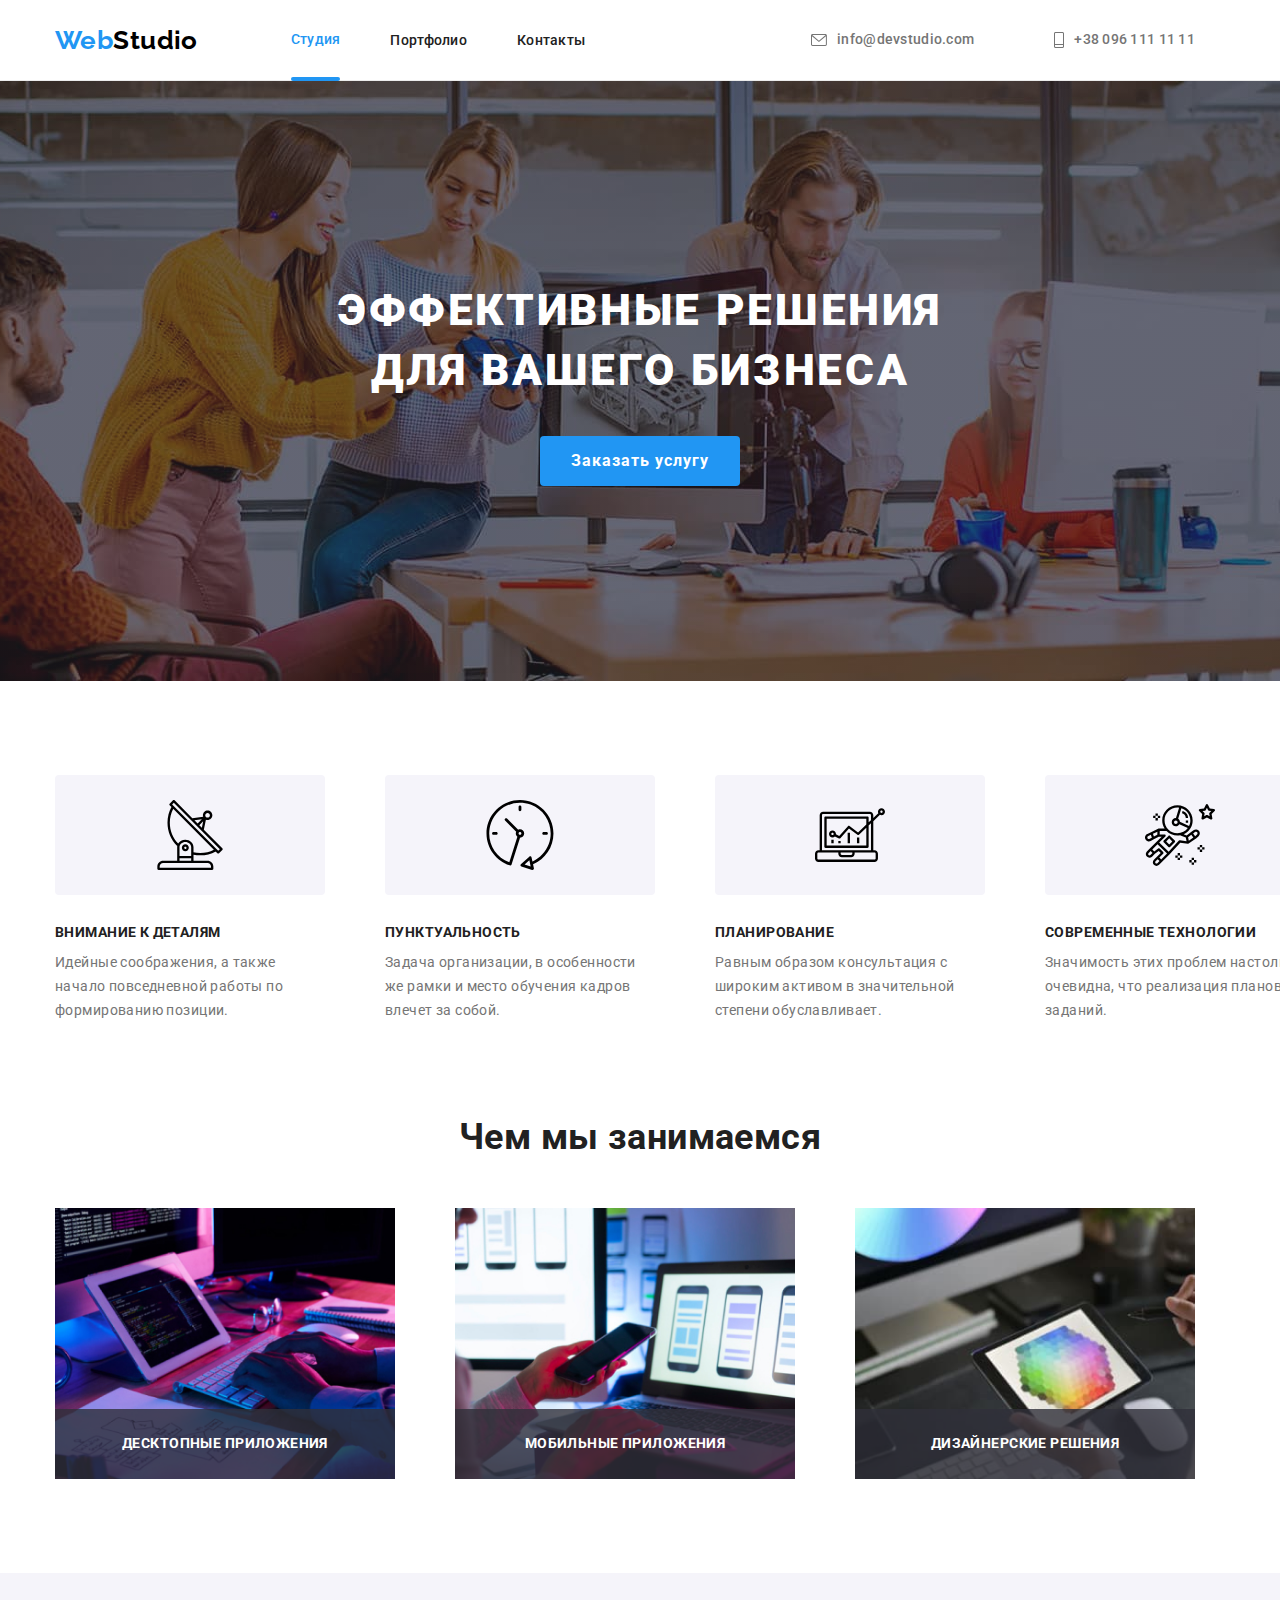
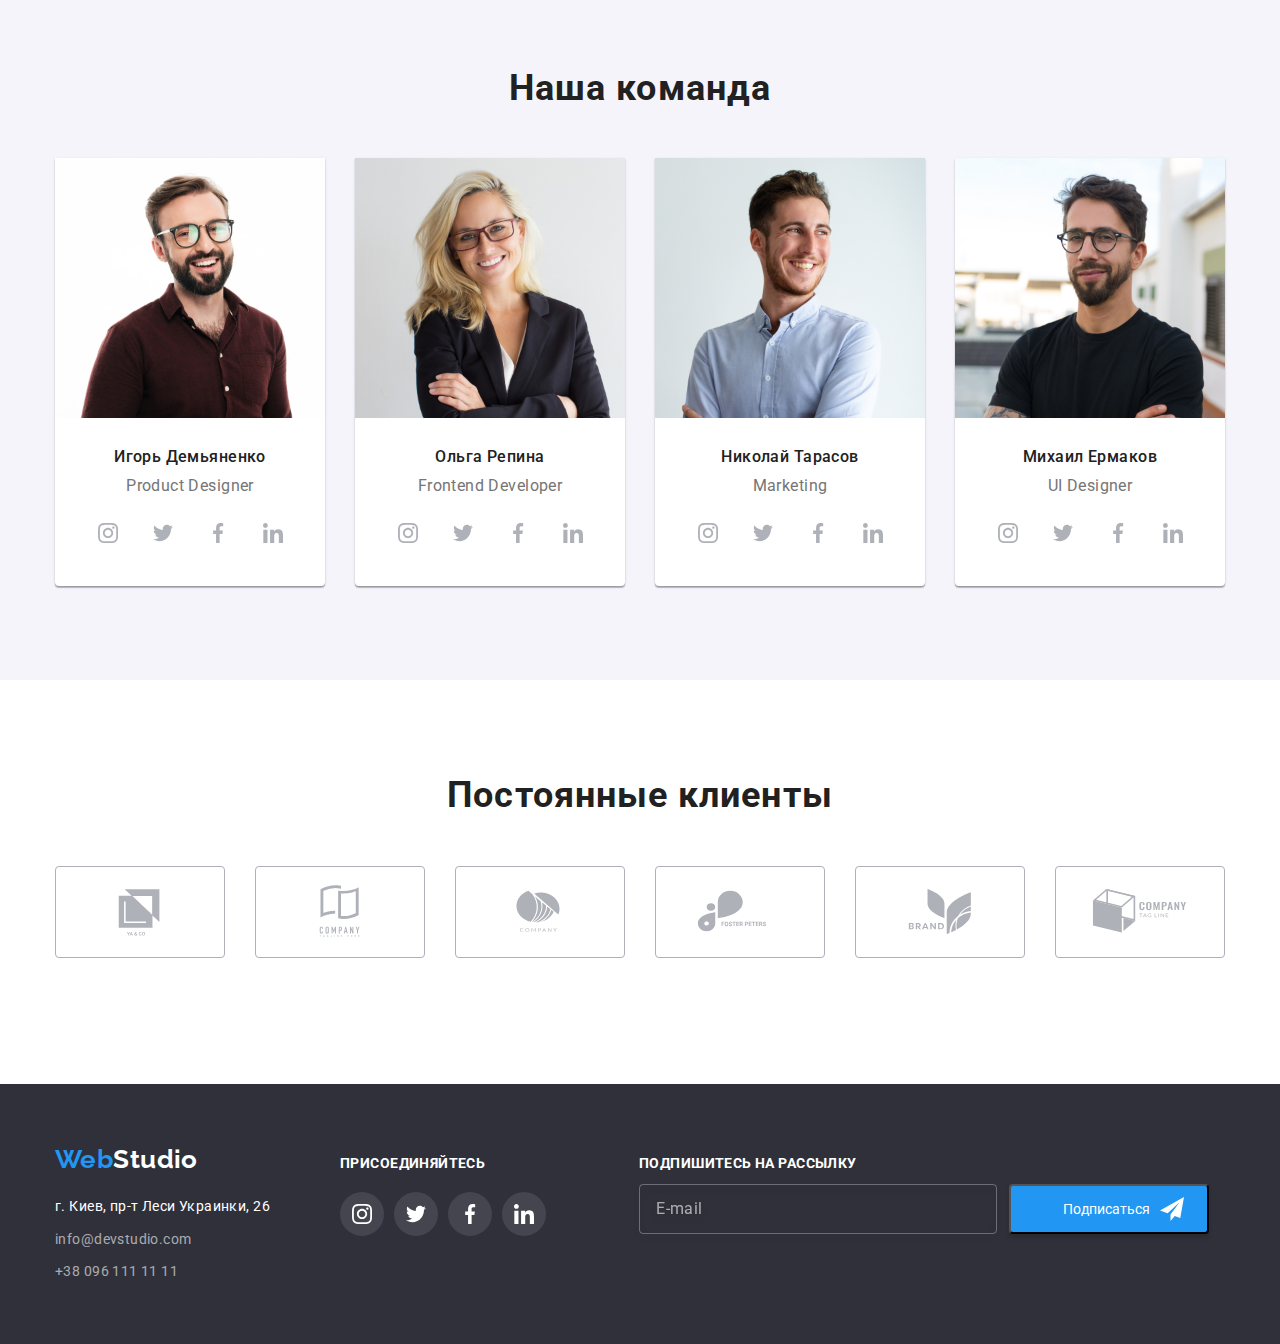
==== commit 9d65657d: "update" ====
--- a/index.html
+++ b/index.html
@@ -69,9 +69,9 @@
                 <p class="form-field-title">Оставьте свои данные, мы вам перезвоним</p>
                 <form class="js-modal-form">
                     <div class="form-field">
-                        <label class="form-label" for="name">Имя</label>
+                        <label class="form-label">Имя</label>
                         <div class="input-wrap">
-                            <input class="form-input" type="text" name="name" id="name" placeholder="" autofocus />
+                            <input class="form-input" type="text" name="name" id="name" required />
                             <svg class="form-icon" width="18px" height="18px">
                                 <use href="./images3/symbol-defs2.svg#icon-person-black-18dp"></use>
                             </svg>
@@ -101,15 +101,11 @@
                             placeholder="Введите текст"></textarea>
                     </div>
                     <div class="form-field">
-                        <input class="checkbox" type="checkbox" name="policy" id="policy" />
-                        <label class="form-label" for="policy">
-                            <span class="checkbox-icon">
-                                <svg class="form-icon-email">
-                                    <use href=""></use>
-                                </svg>
-                            </span>Соглашаюсь с рассылкой и принимаю<a class="accent" href="#">Условия
-                                договора</a>
-                        </label>
+                        <input class="checkbox visually-hidden" type="checkbox" name="policy" value="true"
+                            id="policy" />
+                        <label class="label-checkbox" for="policy">Соглашаюсь с рассылкой и принимаю
+                            <a class="accent" href="#">Условия договора
+                            </a></label>
                     </div>
                     <button class="submit" type="submit">Отправить</button>
                 </form>
--- a/css/style.css
+++ b/css/style.css
@@ -392,7 +392,7 @@
     transition: fill 250ms var(--timing-function);
 }
 
-.modal-close:hover .modal-close:focus {
+.modal-close:hover .button-modal .modal-close:focus .button-modal {
     fill: var(--accent-color);
 }
 
@@ -430,77 +430,42 @@
 }
 
 .form-field {
-    display: flex;
-    flex-direction: column;
-    width: 448px;
-    margin-bottom: 10px;
-}
-
-.form-field input[type="checkbox"] {
-    width: 16px;
-    height: 15px;
-}
-
-.form-label {
-    font-weight: 400;
-    font-size: 14px;
-    line-height: 1.71px;
-    letter-spacing: 0.03em;
-    color: var(--title-text-color);
-    margin-bottom: 4px;
-}
-
-.input-wrap {
-    position: relative;
-    margin-bottom: 10px;
-}
-
-.form-label {
-    display: block;
-    height: 14px;
-}
-
-.form-input:focus+.form-icon {
-    fill: var(--accent-color);
+    left: 7px;
+    bottom: 10px;
+    margin-bottom: 20px;
 }
 
 .form-input {
     width: 100%;
     height: 40px;
     border: 1px solid rgba(33, 33, 33, 0.2);
+    border-radius: 4px;
     font: inherit;
-    border-radius: 4px;
     transition: border 250ms var(--timing-function);
     padding-left: 12px;
 }
 
-.form-input::placeholder {
-    font-size: 12px;
-    color: rgba(117, 117, 117, 0.5);
+.form-input:focus {
+    outline-color: var(--accent-color);
+}
+
+.form-input:focus+.form-icon {
+    fill: var(--accent-color);
 }
 
 .form-icon {
     position: absolute;
+    width: 18px;
+    height: 18px;
     top: 50%;
     left: 12px;
     transform: translateY(-50%);
     transition: fill 250ms var(--timing-function);
-}
-
-.accent {
-    color: var(--accent-color);
-    text-decoration: underline;
-    cursor: pointer;
-}
-
-.accent::after {
-    color: var(--accent-color);
-    text-decoration: underline;
-    cursor: pointer;
-}
-
-.accent:hover .accent:focus {
-    color: var(--accent-color);
+    padding-right: 12px;
+}
+
+.input-wrap {
+    position: relative;
 }
 
 .comment-form {
@@ -514,28 +479,44 @@
     margin-bottom: 25px;
 }
 
-.form-icon-email {
-    display: inline-block;
+.label-checkbox {
+    font-size: 14px;
+    line-height: 1.71px;
+    letter-spacing: 0.03em;
+    color: var(--title-text-color);
+    display: flex;
+}
+
+.label-checkbox::before {
+    content: "";
     width: 16px;
     height: 15px;
-    border: 4px solid var(--primary-text-color);
-    border-radius: 4px;
-}
-
-.checkbox-icon {
-    display: inline-block;
-    width: 16px;
-    height: 15px;
-    border: 4px solid var(--primary-text-color);
-    border-radius: 4px;
-}
-
-.checkbox:checked+.checkbox-icon::after {
-    background: var(--accent-color);
+    border: 2px solid rgba(33, 33, 33, 0.2);
+    border-radius: 4px;
+    margin-right: 7px;
+    align-items: center;
+    transition: background-color 250m var(--timing-function);
+}
+
+.checkbox:checked+.label-checkbox::before {
+    background-color: var(--accent-color);
     background-image: url("../images3/icon\ check-2.svg");
+    background-repeat: no-repeat;
+    background-position: center;
     background-size: contain;
     background-origin: border-box;
     border-color: var(--accent-color);
+}
+
+.accent {
+    color: var(--accent-color);
+    border-bottom: 1px dashed;
+
+    cursor: pointer;
+}
+
+.accent:hover .accent:focus {
+    color: var(--accent-color);
 }
 
 .submit {
@@ -560,19 +541,10 @@
     background-color: #188CE8;
 }
 
-.form-input-checkbox {
-    position: absolute;
-    visibility: hidden;
-    left: 36.75%;
-    right: 62.25%;
-    top: 64.75%;
-    bottom: 33.79%;
-    background: var(--primary-text-color);
-}
 
 /* ----------------------- НАШИ ОСОБЕННОСТИ --------------------- */
 
-section {
+.section {
     padding-top: 94px;
     padding-bottom: 94px;
 }
@@ -1142,7 +1114,7 @@
     border: 1px solid rgba(255, 255, 255, 0.3);
     filter: drop-shadow(0px 4px 4px rgba(0, 0, 0, 0.15));
     border-radius: 4px;
-    background-color: var(--primary-background-color);
+    background-color: transparent;
 }
 
 .subscription-button {
@@ -1156,11 +1128,26 @@
     background: var(--accent-color);
     color: var(--white);
     box-shadow: 0px 4px 4px rgba(0, 0, 0, 0.15);
-    border-radius: 4px;
     gap: 10px;
+    border-radius: 4px;
     padding-left: 29px;
 }
 
 .subscription-icon {
     fill: var(--white);
+}
+
+.subscription-input::placeholder {
+    width: 47px;
+    height: 20px;
+    left: 831px;
+    top: 2802px;
+    font-weight: 400;
+    font-size: 16px;
+    line-height: 1.25px;
+    display: flex;
+    align-items: center;
+    letter-spacing: 0.03em;
+    color: rgba(255, 255, 255, 0.6);
+    padding-left: 16px;
 }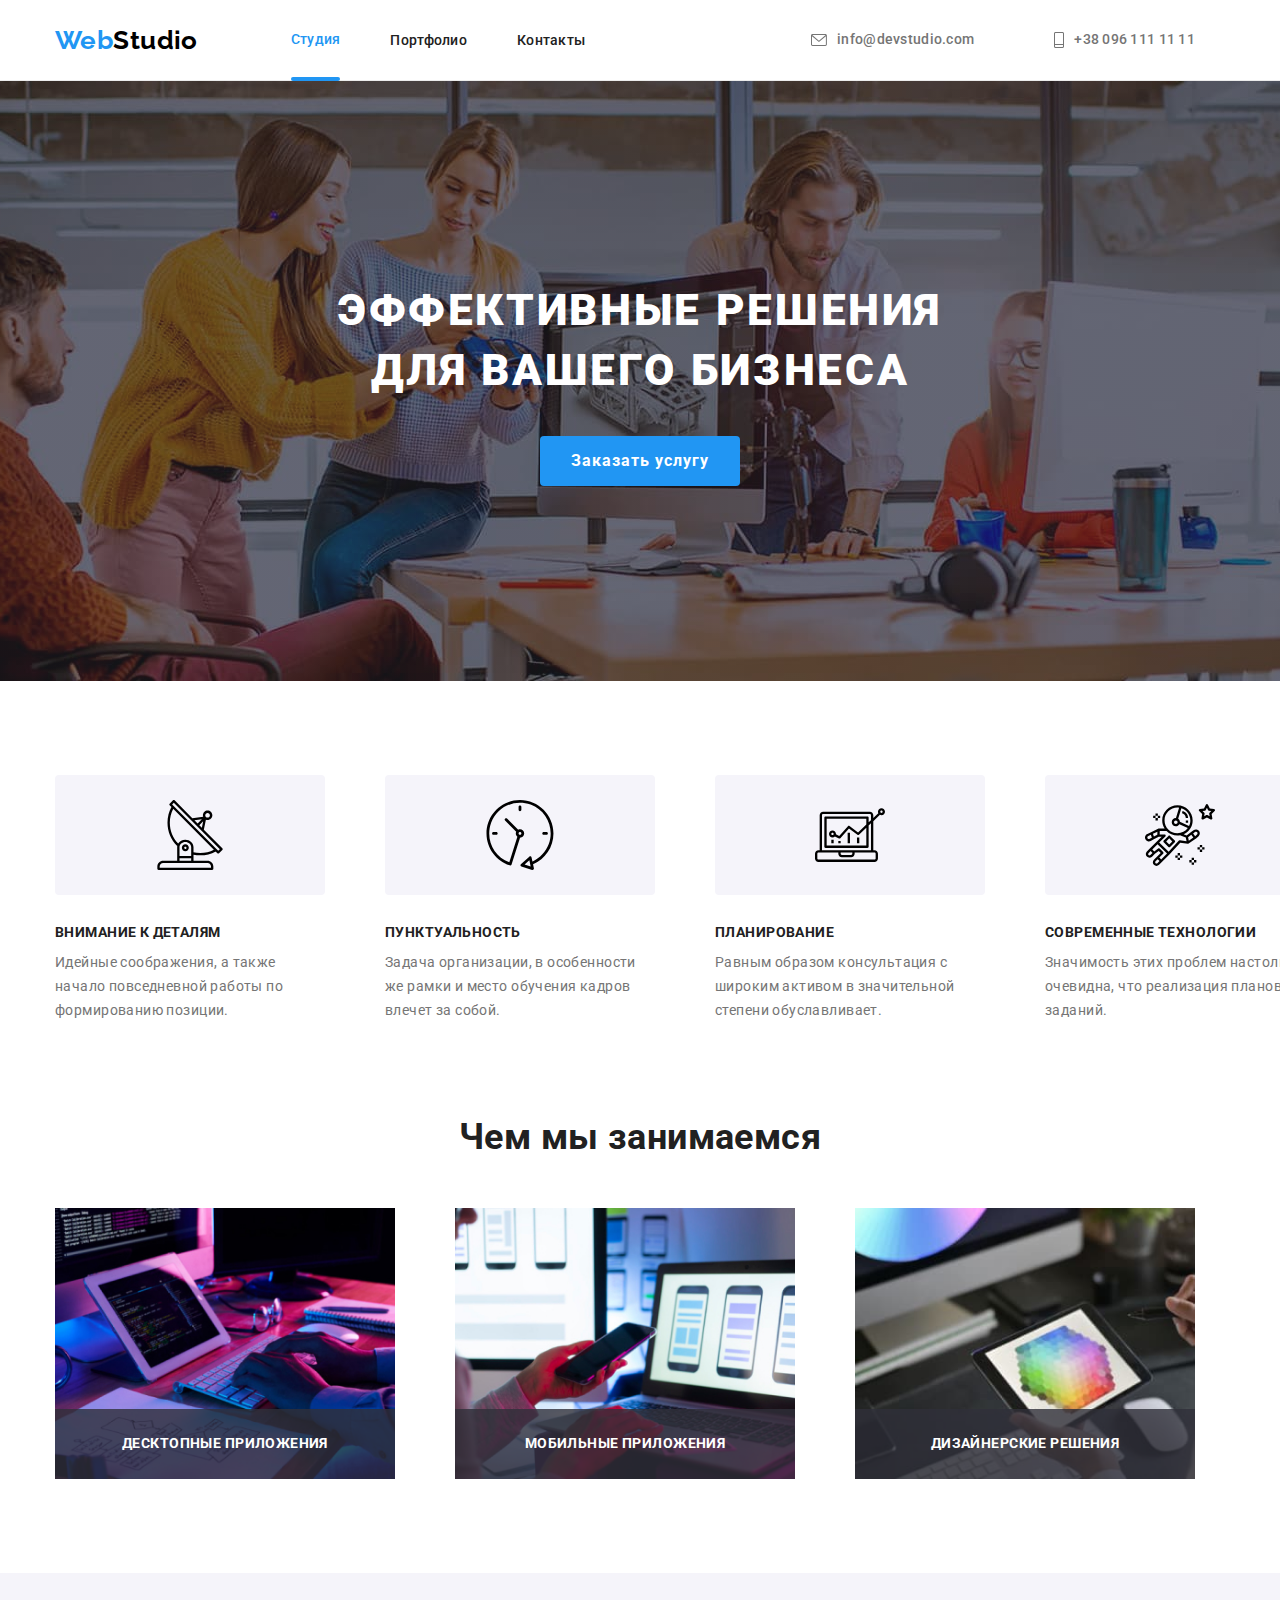
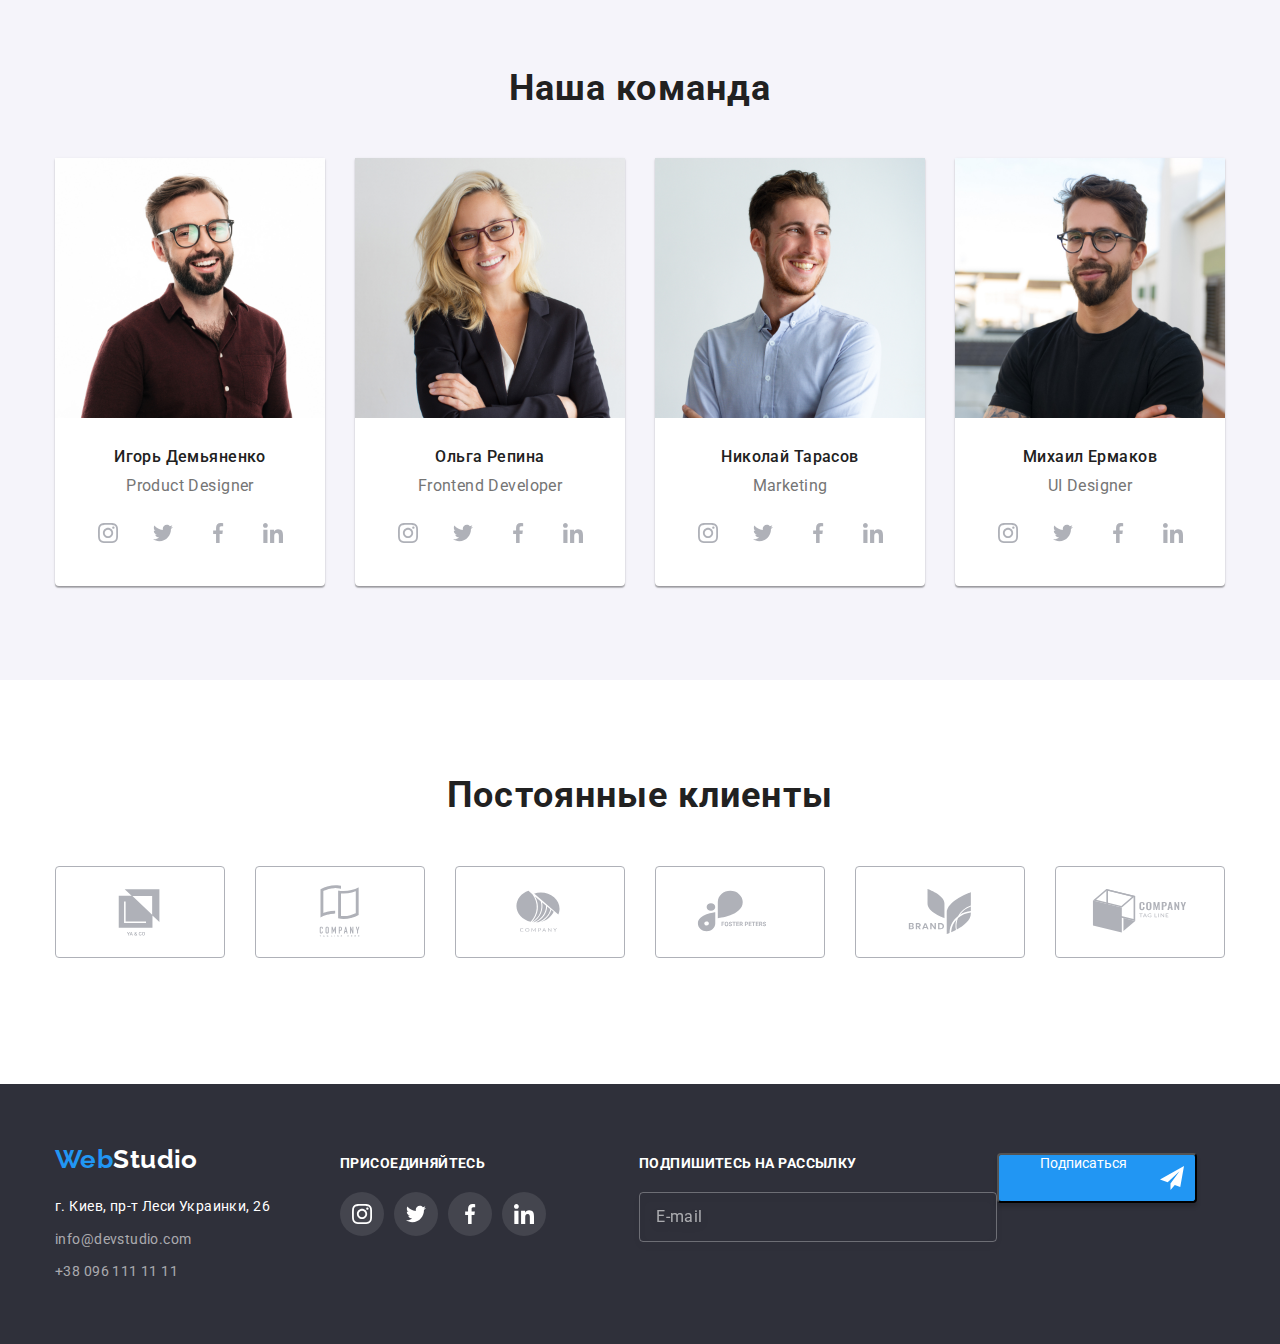
==== commit 395afb52: "update" ====
--- a/index.html
+++ b/index.html
@@ -58,59 +58,6 @@
                 </div>
             </section>
         </div>
-        <!-- Модальное окно -->
-        <div class="backdrop is-hidden" data-modal>
-            <div class="modal">
-                <button data-modal-close class="button-modal" type="button">
-                    <svg class="modal-close" width="18px" height="18px">
-                        <use href="./images3/symbol-defs.svg#icon-close-black"></use>
-                    </svg>
-                </button>
-                <p class="form-field-title">Оставьте свои данные, мы вам перезвоним</p>
-                <form class="js-modal-form">
-                    <div class="form-field">
-                        <label class="form-label">Имя</label>
-                        <div class="input-wrap">
-                            <input class="form-input" type="text" name="name" id="name" required />
-                            <svg class="form-icon" width="18px" height="18px">
-                                <use href="./images3/symbol-defs2.svg#icon-person-black-18dp"></use>
-                            </svg>
-                        </div>
-                    </div>
-                    <div class="form-field">
-                        <label class="form-label" for="tel">Телефон</label>
-                        <div class="input-wrap">
-                            <input class=" form-input" type="tel" name="tel" id="tel" />
-                            <svg class="form-icon" width="18px" height="18px">
-                                <use href="./images3/symbol-defs2.svg#icon-phone-black-18dp"></use>
-                            </svg>
-                        </div>
-                    </div>
-                    <div class="form-field">
-                        <label class="form-label" for="email">Почта</label>
-                        <div class="input-wrap">
-                            <input class="form-input" type="email" name="email" id="mail" />
-                            <svg class="form-icon" width="18px" height="18px">
-                                <use href="./images3/symbol-defs2.svg#icon-email-black-18dp"></use>
-                            </svg>
-                        </div>
-                    </div>
-                    <div class="form-field">
-                        <label for="comment" class="comment">Комментарий</label>
-                        <textarea class="comment-form" name="comment" id="comment" rows="10"
-                            placeholder="Введите текст"></textarea>
-                    </div>
-                    <div class="form-field">
-                        <input class="checkbox visually-hidden" type="checkbox" name="policy" value="true"
-                            id="policy" />
-                        <label class="label-checkbox" for="policy">Соглашаюсь с рассылкой и принимаю
-                            <a class="accent" href="#">Условия договора
-                            </a></label>
-                    </div>
-                    <button class="submit" type="submit">Отправить</button>
-                </form>
-            </div>
-        </div>
         <section class="section features">
             <div class="container">
                 <h2 class="visually-hidden">Наши особенности</h2>
@@ -451,29 +398,70 @@
                     </li>
                 </ul>
             </div>
-            <div class="subscription">
-                <h3 class="subscription-title">Подпишитесь на рассылку</h3>
-                <ul class="subscription-list">
-                    <li class="subscription-item">
-                        <div class="subscription-field">
-                            <label class="subscription-label" for="email"></label>
-                            <input class="subscription-input" type="email" name="email" id="email"
-                                placeholder="E-mail" />
-                        </div>
-                    </li>
-                    <li class="subscription-item">
-                        <div class="subscription-field">
-                            <button class="subscription-button" type="button">Подписаться
-                                <svg class="subscription-icon" width="24" height="24">
-                                    <use href="./images3/symbol-defs2.svg#icon-icon-send"></use>
-                                </svg>
-                            </button>
-                        </div>
-                    </li>
-                </ul>
-            </div>
+            <form class="subscription">
+                <p class="subscription-title">Подпишитесь на рассылку</p>
+                <label class="subscription-label" for="email"></label>
+                <input class="subscription-input" type="email" name="email" id="email" placeholder="E-mail" />
+            </form>
+            <button class="subscription-button" type="submit">Подписаться
+                <svg class="subscription-icon" width="24" height="24">
+                    <use href="./images3/symbol-defs2.svg#icon-icon-send"></use>
+                </svg>
+            </button>
         </div>
     </footer>
+    <!-- Модальное окно -->
+    <div class="backdrop is-hidden" data-modal>
+        <div class="modal">
+            <button data-modal-close class="button-modal" type="button">
+                <svg class="modal-close" width="18px" height="18px">
+                    <use href="./images3/symbol-defs.svg#icon-close-black"></use>
+                </svg>
+            </button>
+            <p class="form-field-title">Оставьте свои данные, мы вам перезвоним</p>
+            <form class="js-modal-form">
+                <div class="form-field">
+                    <label class="form-label">Имя</label>
+                    <div class="input-wrap">
+                        <input class="form-input" type="text" name="name" id="name" required />
+                        <svg class="form-icon" width="18px" height="18px">
+                            <use href="./images3/symbol-defs2.svg#icon-person-black-18dp"></use>
+                        </svg>
+                    </div>
+                </div>
+                <div class="form-field">
+                    <label class="form-label" for="tel">Телефон</label>
+                    <div class="input-wrap">
+                        <input class=" form-input" type="tel" name="tel" id="tel" />
+                        <svg class="form-icon" width="18px" height="18px">
+                            <use href="./images3/symbol-defs2.svg#icon-phone-black-18dp"></use>
+                        </svg>
+                    </div>
+                </div>
+                <div class="form-field">
+                    <label class="form-label" for="email">Почта</label>
+                    <div class="input-wrap">
+                        <input class="form-input" type="email" name="email" id="mail" />
+                        <svg class="form-icon" width="18px" height="18px">
+                            <use href="./images3/symbol-defs2.svg#icon-email-black-18dp"></use>
+                        </svg>
+                    </div>
+                </div>
+                <div class="form-field">
+                    <label for="comment" class="comment">Комментарий</label>
+                    <textarea class="comment-form" name="comment" id="comment" rows="10"
+                        placeholder="Введите текст"></textarea>
+                    <div class="form-field">
+                        <input class="checkbox visually-hidden" type="checkbox" name="policy" value="true"
+                            id="policy" />
+                        <label class="label-checkbox" for="policy">Соглашаюсь с рассылкой и принимаю<a class="accent"
+                                href="#">Условия договора</a></label>
+                    </div>
+                    <button class="submit" type="submit">Отправить</button>
+                </div>
+            </form>
+        </div>
+    </div>
     <script src="./js/modal.js"></script>
 </body>
 
--- a/css/style.css
+++ b/css/style.css
@@ -365,12 +365,11 @@
 }
 
 .modal {
-    display: flex;
     position: absolute;
     top: 50%;
     left: 50%;
     width: 528px;
-    height: 581px;
+    min-height: 581px;
     padding: 40px;
     background-color: var(--white);
     box-shadow: 0px 1px 3px rgba(0, 0, 0, 0.12), 0px 1px 1px rgba(0, 0, 0, 0.14), 0px 2px 1px rgba(0, 0, 0, 0.2);
@@ -392,9 +391,10 @@
     transition: fill 250ms var(--timing-function);
 }
 
-.modal-close:hover .button-modal .modal-close:focus .button-modal {
+.button-modal .modal-close:hover .button-modal .modal-close:focus {
     fill: var(--accent-color);
 }
+
 
 .button-modal {
     display: flex;
@@ -411,18 +411,13 @@
 }
 
 .js-modal-form {
-    width: 448px;
-    position: absolute;
-    top: 0px;
-    left: 20px;
-    margin: 20px;
-    padding: 20px;
+    width: 100%;
 }
 
 .form-field-title {
     font-weight: 700;
     font-size: 20px;
-    line-height: 1.15px;
+    line-height: 1.15;
     text-align: center;
     letter-spacing: 0.03em;
     color: var(--primary-text-color);
@@ -459,9 +454,9 @@
     height: 18px;
     top: 50%;
     left: 12px;
+    fill: var(--primary-text-color);
     transform: translateY(-50%);
     transition: fill 250ms var(--timing-function);
-    padding-right: 12px;
 }
 
 .input-wrap {
@@ -469,33 +464,43 @@
 }
 
 .comment-form {
+    font-weight: 400;
+    font-size: 12px;
+    line-height: 1.17;
+    letter-spacing: 0.01em;
     width: 100%;
     height: 138px;
     border: 1px solid rgba(33, 33, 33, 0.2);
     border-radius: 4px;
     resize: none;
+    padding-top: 12px;
+    padding-bottom: 94px;
     padding-left: 16px;
-    padding-top: 12px;
-    margin-bottom: 25px;
+    padding-right: 350px;
+}
+
+.comment-form:focus {
+    outline-color: var(--accent-color);
 }
 
 .label-checkbox {
     font-size: 14px;
-    line-height: 1.71px;
+    line-height: 1.71;
     letter-spacing: 0.03em;
     color: var(--title-text-color);
     display: flex;
+    align-items: center;
 }
 
 .label-checkbox::before {
     content: "";
     width: 16px;
     height: 15px;
-    border: 2px solid rgba(33, 33, 33, 0.2);
+    border: 2px solid var(--primary-text-color);
     border-radius: 4px;
     margin-right: 7px;
     align-items: center;
-    transition: background-color 250m var(--timing-function);
+    transition: background-color 250ms var(--timing-function);
 }
 
 .checkbox:checked+.label-checkbox::before {
@@ -510,9 +515,10 @@
 
 .accent {
     color: var(--accent-color);
-    border-bottom: 1px dashed;
-
+    border-bottom: 1px solid var(--accent-color);
     cursor: pointer;
+    margin-left: 5px;
+    display: inline-block;
 }
 
 .accent:hover .accent:focus {
@@ -520,20 +526,28 @@
 }
 
 .submit {
+    font-weight: 700;
+    font-size: 16px;
+    line-height: 1.88;
+    display: flex;
+    align-items: center;
+    text-align: center;
+    letter-spacing: 0.06em;
     width: 200px;
     height: 50px;
+    display: block;
+    margin-right: auto;
+    margin-left: auto;
     padding-top: 10px;
     padding-bottom: 10px;
     padding-left: 56px;
     padding-right: 55px;
     color: var(--white);
-    background: var(--accent-color);
+    background-color: var(--accent-color);
     box-shadow: 0px 4px 4px rgba(0, 0, 0, 0.15);
     border-radius: 4px;
-    position: absolute;
-    bottom: 0px;
-    left: 30%;
-    transform: translateY(50%);
+    cursor: pointer;
+    border: none;
     transition: background-color 250ms var(--timing-function);
 }
 
@@ -1080,7 +1094,7 @@
 .subscription-title {
     font-weight: 700;
     font-size: 14px;
-    line-height: 1.14px;
+    line-height: 1.14;
     letter-spacing: 0.03em;
     text-transform: uppercase;
     padding-top: 0px;
@@ -1089,23 +1103,10 @@
     color: var(--white);
 }
 
-.subscription-list {
-    display: flex;
-    align-items: center;
-    justify-content: space-around;
+.subscription {
+    display: block;
+    justify-content: center;
     gap: 12px;
-    background-color: var(--primary-background-color);
-}
-
-.subscription-item {
-    display: flex;
-    align-items: center;
-}
-
-.subscription-field {
-    display: flex;
-    align-items: center;
-    justify-content: center;
 }
 
 .subscription-input {
@@ -1119,8 +1120,7 @@
 
 .subscription-button {
     display: flex;
-    align-items: center;
-    justify-content: center;
+    justify-content: space-around;
     width: 200px;
     height: 50px;
     left: 1185px;
@@ -1128,12 +1128,13 @@
     background: var(--accent-color);
     color: var(--white);
     box-shadow: 0px 4px 4px rgba(0, 0, 0, 0.15);
-    gap: 10px;
     border-radius: 4px;
     padding-left: 29px;
 }
 
 .subscription-icon {
+    margin-left: 10px;
+    align-self: center;
     fill: var(--white);
 }
 
@@ -1144,8 +1145,8 @@
     top: 2802px;
     font-weight: 400;
     font-size: 16px;
-    line-height: 1.25px;
-    display: flex;
+    line-height: 1.25;
+
     align-items: center;
     letter-spacing: 0.03em;
     color: rgba(255, 255, 255, 0.6);
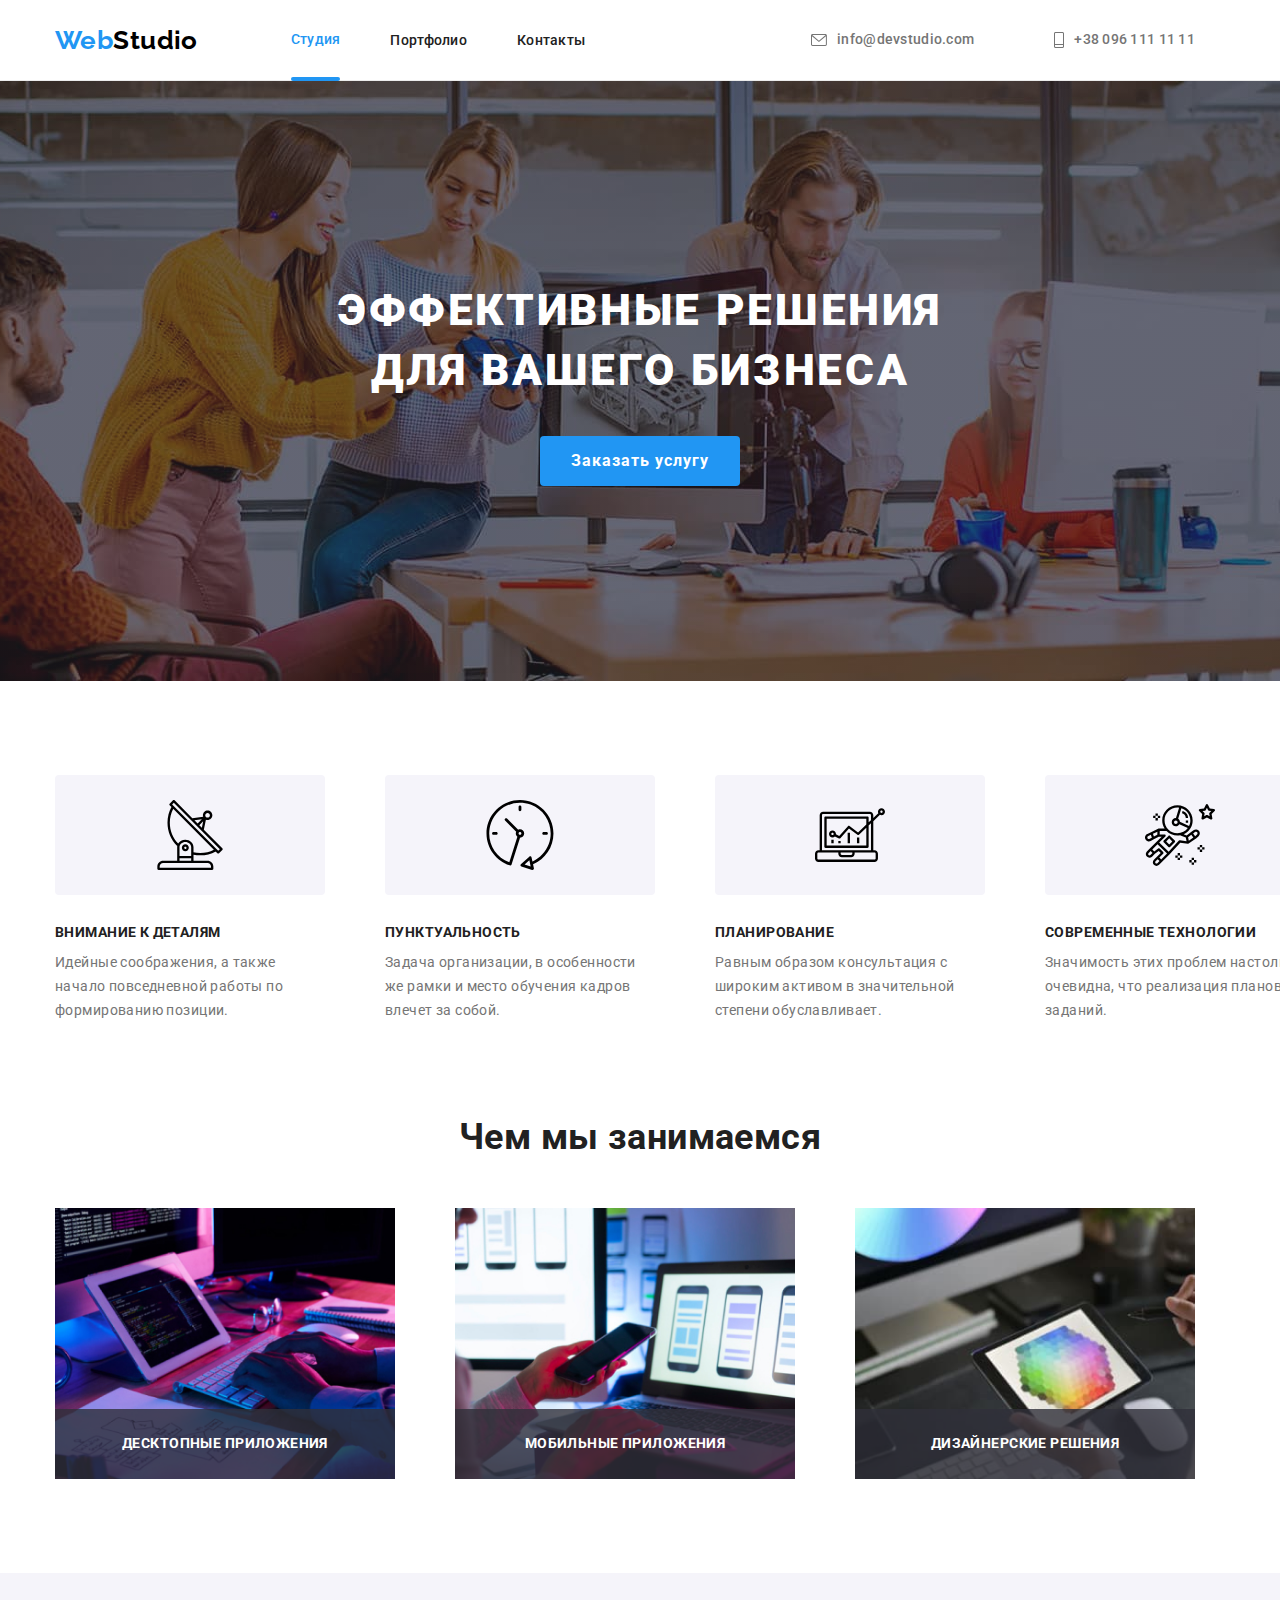
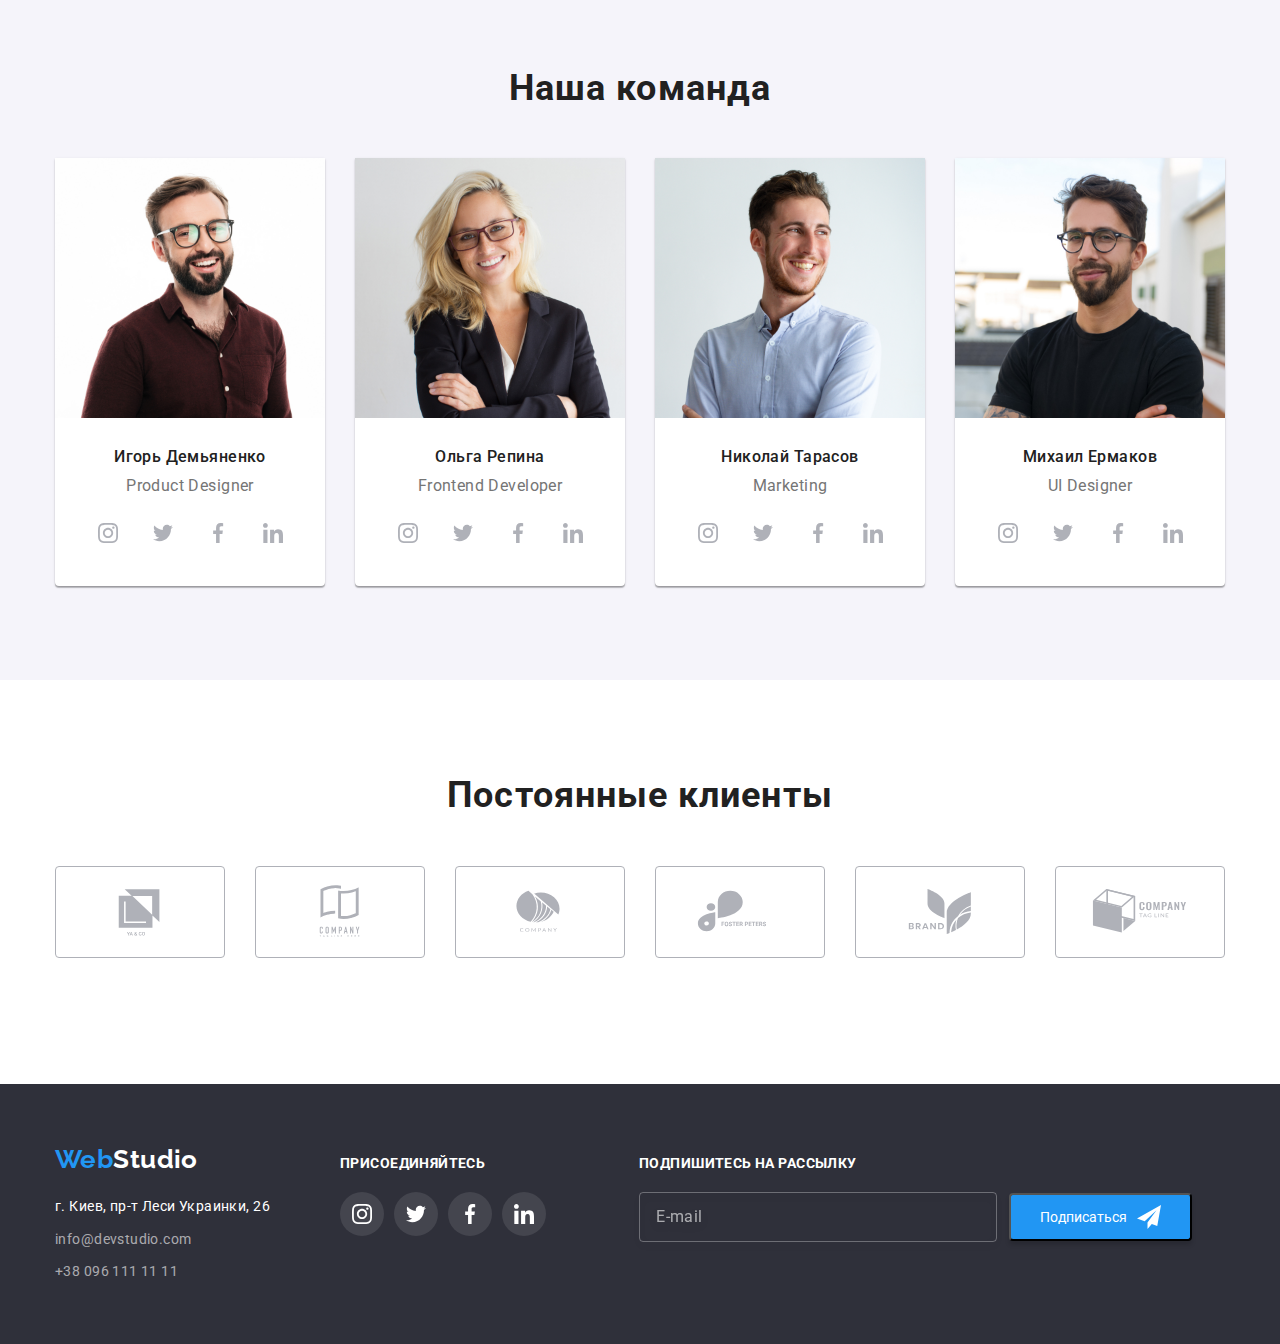
==== commit 36c1b157: "update" ====
--- a/index.html
+++ b/index.html
@@ -401,13 +401,16 @@
             <form class="subscription">
                 <p class="subscription-title">Подпишитесь на рассылку</p>
                 <label class="subscription-label" for="email"></label>
-                <input class="subscription-input" type="email" name="email" id="email" placeholder="E-mail" />
+                <div class="subscription-btn">
+                    <input class="subscription-input" type="email" name="email" id="email" placeholder="E-mail" />
+                    <button class="subscription-button" type="submit">Подписаться
+                        <svg class="subscription-icon" width="24" height="24">
+                            <use href="./images3/symbol-defs2.svg#icon-icon-send"></use>
+                        </svg>
+                    </button>
+                </div>
             </form>
-            <button class="subscription-button" type="submit">Подписаться
-                <svg class="subscription-icon" width="24" height="24">
-                    <use href="./images3/symbol-defs2.svg#icon-icon-send"></use>
-                </svg>
-            </button>
+        </div>
         </div>
     </footer>
     <!-- Модальное окно -->
--- a/css/style.css
+++ b/css/style.css
@@ -347,215 +347,6 @@
     margin-right: 0px;
 }
 
-/* ------------------- Модальное окно -------------- */
-
-.backdrop {
-    position: fixed;
-    top: 0px;
-    left: 0px;
-    width: 100%;
-    height: 100%;
-    background-color: rgba(0, 0, 0, 0.2);
-}
-
-.backdrop.is-hidden {
-    opacity: 0;
-    pointer-events: none;
-    visibility: hidden;
-}
-
-.modal {
-    position: absolute;
-    top: 50%;
-    left: 50%;
-    width: 528px;
-    min-height: 581px;
-    padding: 40px;
-    background-color: var(--white);
-    box-shadow: 0px 1px 3px rgba(0, 0, 0, 0.12), 0px 1px 1px rgba(0, 0, 0, 0.14), 0px 2px 1px rgba(0, 0, 0, 0.2);
-    border-radius: 4px;
-    opacity: 1;
-    transform: translate(-50%, -50%) scale(1);
-    transition: transform 250ms var(--timing-function), opacity 250ms var(--timing-function), visibility 250ms var(--timing-function);
-}
-
-.backdrop.is-hidden .modal {
-    transform: translate(-50%, -50%) scale(0.8);
-}
-
-.modal-close {
-    width: 18px;
-    height: 18px;
-    background-color: var(--white);
-    fill: var(--secondary-title-text-color);
-    transition: fill 250ms var(--timing-function);
-}
-
-.button-modal .modal-close:hover .button-modal .modal-close:focus {
-    fill: var(--accent-color);
-}
-
-
-.button-modal {
-    display: flex;
-    width: 30px;
-    height: 30px;
-    border-radius: 50%;
-    border: 1px solid rgba(0, 0, 0, 0.1);
-    align-items: center;
-    justify-content: center;
-    background-color: var(--white);
-    top: 8px;
-    right: 8px;
-    position: absolute;
-}
-
-.js-modal-form {
-    width: 100%;
-}
-
-.form-field-title {
-    font-weight: 700;
-    font-size: 20px;
-    line-height: 1.15;
-    text-align: center;
-    letter-spacing: 0.03em;
-    color: var(--primary-text-color);
-    margin-bottom: 12px;
-}
-
-.form-field {
-    left: 7px;
-    bottom: 10px;
-    margin-bottom: 20px;
-}
-
-.form-input {
-    width: 100%;
-    height: 40px;
-    border: 1px solid rgba(33, 33, 33, 0.2);
-    border-radius: 4px;
-    font: inherit;
-    transition: border 250ms var(--timing-function);
-    padding-left: 12px;
-}
-
-.form-input:focus {
-    outline-color: var(--accent-color);
-}
-
-.form-input:focus+.form-icon {
-    fill: var(--accent-color);
-}
-
-.form-icon {
-    position: absolute;
-    width: 18px;
-    height: 18px;
-    top: 50%;
-    left: 12px;
-    fill: var(--primary-text-color);
-    transform: translateY(-50%);
-    transition: fill 250ms var(--timing-function);
-}
-
-.input-wrap {
-    position: relative;
-}
-
-.comment-form {
-    font-weight: 400;
-    font-size: 12px;
-    line-height: 1.17;
-    letter-spacing: 0.01em;
-    width: 100%;
-    height: 138px;
-    border: 1px solid rgba(33, 33, 33, 0.2);
-    border-radius: 4px;
-    resize: none;
-    padding-top: 12px;
-    padding-bottom: 94px;
-    padding-left: 16px;
-    padding-right: 350px;
-}
-
-.comment-form:focus {
-    outline-color: var(--accent-color);
-}
-
-.label-checkbox {
-    font-size: 14px;
-    line-height: 1.71;
-    letter-spacing: 0.03em;
-    color: var(--title-text-color);
-    display: flex;
-    align-items: center;
-}
-
-.label-checkbox::before {
-    content: "";
-    width: 16px;
-    height: 15px;
-    border: 2px solid var(--primary-text-color);
-    border-radius: 4px;
-    margin-right: 7px;
-    align-items: center;
-    transition: background-color 250ms var(--timing-function);
-}
-
-.checkbox:checked+.label-checkbox::before {
-    background-color: var(--accent-color);
-    background-image: url("../images3/icon\ check-2.svg");
-    background-repeat: no-repeat;
-    background-position: center;
-    background-size: contain;
-    background-origin: border-box;
-    border-color: var(--accent-color);
-}
-
-.accent {
-    color: var(--accent-color);
-    border-bottom: 1px solid var(--accent-color);
-    cursor: pointer;
-    margin-left: 5px;
-    display: inline-block;
-}
-
-.accent:hover .accent:focus {
-    color: var(--accent-color);
-}
-
-.submit {
-    font-weight: 700;
-    font-size: 16px;
-    line-height: 1.88;
-    display: flex;
-    align-items: center;
-    text-align: center;
-    letter-spacing: 0.06em;
-    width: 200px;
-    height: 50px;
-    display: block;
-    margin-right: auto;
-    margin-left: auto;
-    padding-top: 10px;
-    padding-bottom: 10px;
-    padding-left: 56px;
-    padding-right: 55px;
-    color: var(--white);
-    background-color: var(--accent-color);
-    box-shadow: 0px 4px 4px rgba(0, 0, 0, 0.15);
-    border-radius: 4px;
-    cursor: pointer;
-    border: none;
-    transition: background-color 250ms var(--timing-function);
-}
-
-.submit:hover .submit:focus {
-    background-color: #188CE8;
-}
-
-
 /* ----------------------- НАШИ ОСОБЕННОСТИ --------------------- */
 
 .section {
@@ -1040,6 +831,9 @@
 }
 
 /*------------------------ Присоединяйтесь --------------------- */
+.join {
+    margin-right: 93px;
+}
 
 .join-title {
     font-weight: 700;
@@ -1058,9 +852,6 @@
     align-items: center;
     justify-content: space-around;
     gap: 10px;
-    width: 206px;
-    height: 45px;
-    margin-right: 93px;
 }
 
 .join-item {
@@ -1118,18 +909,22 @@
     background-color: transparent;
 }
 
+.subscription-btn {
+    display: flex;
+    align-items: center;
+    justify-content: center;
+    gap: 12px;
+}
+
 .subscription-button {
     display: flex;
-    justify-content: space-around;
-    width: 200px;
-    height: 50px;
-    left: 1185px;
-    top: 1736px;
+    align-items: center;
+    justify-content: center;
     background: var(--accent-color);
     color: var(--white);
     box-shadow: 0px 4px 4px rgba(0, 0, 0, 0.15);
     border-radius: 4px;
-    padding-left: 29px;
+    padding: 10px 29px;
 }
 
 .subscription-icon {
@@ -1146,9 +941,216 @@
     font-weight: 400;
     font-size: 16px;
     line-height: 1.25;
-
     align-items: center;
     letter-spacing: 0.03em;
     color: rgba(255, 255, 255, 0.6);
     padding-left: 16px;
+}
+
+/* ------------------- Модальное окно -------------- */
+
+.backdrop {
+    position: fixed;
+    top: 0px;
+    left: 0px;
+    width: 100%;
+    height: 100%;
+    background-color: rgba(0, 0, 0, 0.2);
+}
+
+.backdrop.is-hidden {
+    opacity: 0;
+    pointer-events: none;
+    visibility: hidden;
+}
+
+.modal {
+    position: absolute;
+    top: 50%;
+    left: 50%;
+    width: 528px;
+    min-height: 581px;
+    padding: 40px;
+    background-color: var(--white);
+    box-shadow: 0px 1px 3px rgba(0, 0, 0, 0.12), 0px 1px 1px rgba(0, 0, 0, 0.14), 0px 2px 1px rgba(0, 0, 0, 0.2);
+    border-radius: 4px;
+    opacity: 1;
+    transform: translate(-50%, -50%) scale(1);
+    transition: transform 250ms var(--timing-function), opacity 250ms var(--timing-function), visibility 250ms var(--timing-function);
+}
+
+.backdrop.is-hidden .modal {
+    transform: translate(-50%, -50%) scale(0.8);
+}
+
+.modal-close {
+    width: 18px;
+    height: 18px;
+    background-color: var(--white);
+    fill: var(--secondary-title-text-color);
+    transition: fill 250ms var(--timing-function);
+}
+
+.button-modal:hover .modal-close .button-modal:focus .modal-close {
+    fill: var(--accent-color);
+}
+
+.button-modal {
+    display: flex;
+    width: 30px;
+    height: 30px;
+    border-radius: 50%;
+    border: 1px solid rgba(0, 0, 0, 0.1);
+    align-items: center;
+    justify-content: center;
+    background-color: var(--white);
+    top: 8px;
+    right: 8px;
+    position: absolute;
+    cursor: pointer;
+}
+
+.js-modal-form {
+    width: 100%;
+}
+
+.form-field-title {
+    font-weight: 700;
+    font-size: 20px;
+    line-height: 1.15;
+    text-align: center;
+    letter-spacing: 0.03em;
+    color: var(--primary-text-color);
+    margin-bottom: 12px;
+}
+
+.form-field {
+    left: 7px;
+    bottom: 10px;
+    margin-bottom: 20px;
+}
+
+.form-input {
+    width: 100%;
+    height: 40px;
+    border: 1px solid rgba(33, 33, 33, 0.2);
+    border-radius: 4px;
+    font: inherit;
+    transition: border 250ms var(--timing-function);
+    padding-left: 42px;
+}
+
+.form-input:focus {
+    outline-color: var(--accent-color);
+}
+
+.form-input:focus+.form-icon {
+    fill: var(--accent-color);
+}
+
+.form-icon {
+    position: absolute;
+    width: 18px;
+    height: 18px;
+    top: 50%;
+    left: 12px;
+    fill: var(--primary-text-color);
+    transform: translateY(-50%);
+    transition: fill 250ms var(--timing-function);
+}
+
+.input-wrap {
+    position: relative;
+}
+
+.comment-form {
+    font-weight: 400;
+    font-size: 12px;
+    line-height: 1.17;
+    letter-spacing: 0.01em;
+    width: 100%;
+    height: 138px;
+    border: 1px solid rgba(33, 33, 33, 0.2);
+    border-radius: 4px;
+    resize: none;
+    padding-top: 12px;
+    padding-bottom: 94px;
+    padding-left: 16px;
+    padding-right: 350px;
+}
+
+.comment-form:focus {
+    outline-color: var(--accent-color);
+}
+
+.label-checkbox {
+    font-size: 14px;
+    line-height: 1.71;
+    letter-spacing: 0.03em;
+    color: var(--title-text-color);
+    display: flex;
+    align-items: center;
+}
+
+.label-checkbox::before {
+    content: "";
+    width: 16px;
+    height: 15px;
+    border: 2px solid var(--primary-text-color);
+    border-radius: 4px;
+    margin-right: 7px;
+    align-items: center;
+    transition: background-color 250ms var(--timing-function);
+}
+
+.checkbox:checked+.label-checkbox::before {
+    background-color: var(--accent-color);
+    background-image: url("../images3/icon\ check-2.svg");
+    background-repeat: no-repeat;
+    background-position: center;
+    background-size: contain;
+    background-origin: border-box;
+    border-color: var(--accent-color);
+}
+
+.accent {
+    color: var(--accent-color);
+    border-bottom: 1px solid var(--accent-color);
+    cursor: pointer;
+    margin-left: 5px;
+    display: inline-block;
+}
+
+.accent:hover .accent:focus {
+    color: var(--accent-color);
+}
+
+.submit {
+    font-weight: 700;
+    font-size: 16px;
+    line-height: 1.88;
+    display: flex;
+    align-items: center;
+    text-align: center;
+    letter-spacing: 0.06em;
+    width: 200px;
+    height: 50px;
+    display: block;
+    margin-right: auto;
+    margin-left: auto;
+    padding-top: 10px;
+    padding-bottom: 10px;
+    padding-left: 56px;
+    padding-right: 55px;
+    color: var(--white);
+    background-color: var(--accent-color);
+    box-shadow: 0px 4px 4px rgba(0, 0, 0, 0.15);
+    border-radius: 4px;
+    cursor: pointer;
+    border: none;
+    transition: background-color 250ms var(--timing-function);
+}
+
+.submit:hover .submit:focus {
+    background-color: #188CE8;
 }